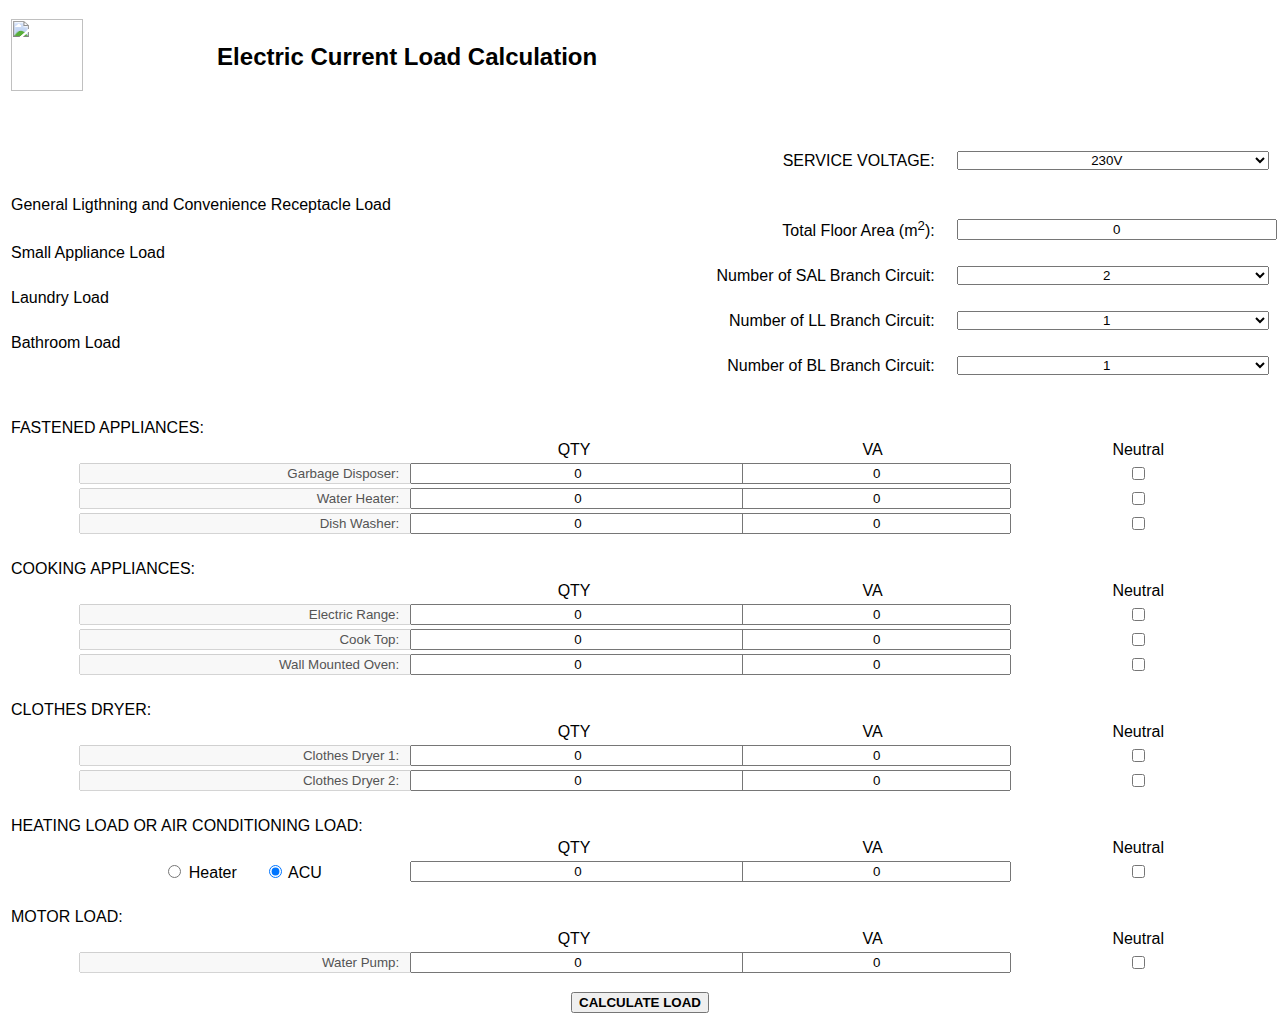
==== index.html @ 3a344a64 "Add files via upload" ====
<!DOCTYPE html>
<html>
<head>
<meta name="viewport" content="width=device-width, initial-scale=1">
<link rel="shortcut icon" type="image/png" href="favicon.png"/>
<style>
body {font-family: Arial, Helvetica, sans-serif;}

/* The Modal (background) */
.modal {
    display: none; /* Hidden by default */
    position: fixed; /* Stay in place */
    z-index: 1; /* Sit on top */
    padding-top: 100px; /* Location of the box */
    left: 0;
    top: 0;
    width: 100%; /* Full width */
    height: 100%; /* Full height */
    overflow: auto; /* Enable scroll if needed */
    background-color: rgb(0,0,0); /* Fallback color */
    background-color: rgba(0,0,0,0.4); /* Black w/ opacity */
}

/* Modal Content */
.modal-content {
    position: relative;
    background-color: #fefefe;
    margin: auto;
    padding: 0;
    border: 1px solid #888;
    width: 80%;
    box-shadow: 0 4px 8px 0 rgba(0,0,0,0.2),0 6px 20px 0 rgba(0,0,0,0.19);
    -webkit-animation-name: animatetop;
    -webkit-animation-duration: 0.4s;
    animation-name: animatetop;
    animation-duration: 0.4s
}

/* Add Animation */
@-webkit-keyframes animatetop {
    from {top:-300px; opacity:0} 
    to {top:0; opacity:1}
}

@keyframes animatetop {
    from {top:-300px; opacity:0}
    to {top:0; opacity:1}
}

/* The Close Button */
.close {
    color: white;
    float: right;
    font-size: 28px;
    font-weight: bold;
}

.close:hover,
.close:focus {
    color: #000;
    text-decoration: none;
    cursor: pointer;
}

.modal-header {
    padding: 2px 16px;
    background-color: #5cb85c;
    color: white;
}

.modal-body {padding: 2px 16px;}

.modal-footer {
    padding: 2px 16px;
    background-color: #5cb85c;
    color: white;
}
</style>
</head>
<body>
<!-- 
	<table id="tblMain" style="width:100%; margin:1em auto">	
-->
<table id="tblHeading" style="width:100%; margin:1em auto" border="0">	
	<tr>
		<td><img src="eclc00 128x128.png" height="72px" width="72px"></td>
		<td><h2>Electric Current Load Calculation</h2></td>
	</tr>
</table>
<br>

<table id="tblLoads"  style="width:100%; margin:1em auto" border="0">	
	<tr>
		<td width="75%" align="right">SERVICE VOLTAGE: &nbsp;&nbsp;&nbsp;</td>
		<td width="25%">			
			<select id="serviceVoltage" style="width:100%; text-align-last:center;" >
				<option value="230">230V</option>
				<option value="110">110V</option>
			</select>	
		</td>
	</tr>
	<tr>
		<td>&nbsp;</td>
	</tr>
	<tr>
		<td width="75%">General Ligthning and Convenience Receptacle Load</td>
		<td width="25%">&nbsp;</td>
	</tr>
	
	<tr>
		<td width="75%" align="right">Total Floor Area (m<sup>2</sup>): &nbsp;&nbsp;&nbsp;</td>
		<td width="25%"><input type="text" id="floorArea" style="width:100%;text-align:center;" value="0"></td>
	</tr>
	
	<tr>
		<td width="75%">Small Appliance Load</td>
		<td width="25%">&nbsp;</td>
	</tr>
	
	<tr>
		<td width="75%" align="right">Number of SAL Branch Circuit: &nbsp;&nbsp;&nbsp;</td>
		<td width="25%">			
			<select id="SAL" style="width:100%; text-align-last:center;" >
				<option value="1">1</option>
				<option selected value="2">2</option>
			</select>	
		</td>
	</tr>
	
	<tr>
		<td width="75%">Laundry Load</td>
		<td width="25%">&nbsp;</td>
	</tr>
	
	<tr>
		<td width="75%" align="right">Number of LL Branch Circuit: &nbsp;&nbsp;&nbsp;</td>
		<td width="25%">			
			<select id="laundry" style="width:100%; text-align-last:center;" >
				<option selected value="1">1</option>
				<option value="2">2</option>
			</select>	
		</td>
	</tr>
	
	<tr>
		<td width="75%">Bathroom Load</td>
		<td width="25%">&nbsp;</td>
	</tr>
	
	<tr>
		<td width="75%" align="right">Number of BL Branch Circuit: &nbsp;&nbsp;&nbsp;</td>
		<td width="25%">			
			<select id="bathroom" style="width:100%; text-align-last:center;" >
				<option selected value="1">1</option>
				<option value="2">2</option>
			</select>	
		</td>
	</tr>
	
	
</table>

<table id="tblAppliances"  style="width:100%; margin:1em auto" border="0">	
	<tr>
		<td colspan=5>&nbsp; </td>		
	</tr>
	<tr>
		<td colspan=5>FASTENED APPLIANCES: </td>		
	</tr>	
	<tr>
		<td width="5%">&nbsp;</td>
		<td width="25%">&nbsp;</td>
		<td width="25%" align="center">QTY</td>
		<td width="20%" align="center">VA</td>
		<td width="20%" align="center">Neutral</td>
	</tr>
	<tr>
		<td width="5%">&nbsp;</td>
		<td width="25%"><input type="text" id="garbageDisposer" style="width:100%;text-align:right;" value="Garbage Disposer:   " disabled></td>
		<td width="25%"><input type="text" id="garbageDisposerQty" style="width:100%;text-align:center;" value="0"></td>
		<td width="20%"><input type="text" id="garbageDisposerVA" style="width:100%;text-align:center;" value="0"></td>
		<td width="20%" align="center"><input type="checkbox" id="garbageDisposerNeutral" value="1"></td>
	</tr>
	
	<tr>
		<td width="5%">&nbsp;</td>
		<td width="25%"><input type="text" id="waterHeater" style="width:100%;text-align:right;" value="Water Heater:   " disabled></td>
		<td width="25%"><input type="text" id="waterHeaterQty" style="width:100%;text-align:center;" value="0"></td>
		<td width="20%"><input type="text" id="waterHeaterVA" style="width:100%;text-align:center;" value="0"></td>
		<td width="20%" align="center"><input type="checkbox" id="waterHeaterNeutral" value="1"></td>
	</tr>
	
	<tr>
		<td width="5%">&nbsp;</td>
		<td width="25%"><input type="text" id="dishWasher" style="width:100%;text-align:right;" value="Dish Washer:   " disabled></td>
		<td width="25%"><input type="text" id="dishWasherQty" style="width:100%;text-align:center;" value="0"></td>
		<td width="20%"><input type="text" id="dishWasherVA" style="width:100%;text-align:center;" value="0"></td>
		<td width="20%" align="center"><input type="checkbox" id="dishWasherNeutral" value="1"></td>
	</tr>
	
	<tr>
		<td colspan=5>&nbsp; </td>		
	</tr>
	
	<tr>
		<td colspan=5>COOKING APPLIANCES: </td>		
	</tr>	
	<tr>
		<td width="5%">&nbsp;</td>
		<td width="25%">&nbsp;</td>
		<td width="25%" align="center">QTY</td>
		<td width="20%" align="center">VA</td>
		<td width="20%" align="center">Neutral</td>
	</tr>
		
	<tr>
		<td width="5%">&nbsp;</td>
		<td width="25%"><input type="text" id="electricRange" style="width:100%;text-align:right;" value="Electric Range:   " disabled></td>
		<td width="25%"><input type="text" id="electricRangeQty" style="width:100%;text-align:center;" value="0"></td>
		<td width="20%"><input type="text" id="electricRangeVA" style="width:100%;text-align:center;" value="0"></td>
		<td width="20%" align="center"><input type="checkbox" id="electricRangeNeutral" value="1"></td>
	</tr>
	
	<tr>
		<td width="5%">&nbsp;</td>
		<td width="25%"><input type="text" id="cookTop" style="width:100%;text-align:right;" value="Cook Top:   " disabled></td>
		<td width="25%"><input type="text" id="cookTopQty" style="width:100%;text-align:center;" value="0"></td>
		<td width="20%"><input type="text" id="cookTopVA" style="width:100%;text-align:center;" value="0"></td>
		<td width="20%" align="center"><input type="checkbox" id="cookTopNeutral" value="1"></td>
	</tr>
	
	<tr>
		<td width="5%">&nbsp;</td>
		<td width="25%"><input type="text" id="wallMountedOven" style="width:100%;text-align:right;" value="Wall Mounted Oven:   " disabled></td>
		<td width="25%"><input type="text" id="wallMountedOvenQty" style="width:100%;text-align:center;" value="0"></td>
		<td width="20%"><input type="text" id="wallMountedOvenVA" style="width:100%;text-align:center;" value="0"></td>
		<td width="20%" align="center"><input type="checkbox" id="wallMountedOvenNeutral" value="1"></td>
	</tr>
	
	<tr>
		<td colspan=5>&nbsp; </td>		
	</tr>
	
	<tr>
		<td colspan=5>CLOTHES DRYER: </td>		
	</tr>	
	<tr>
		<td width="5%">&nbsp;</td>
		<td width="25%">&nbsp;</td>
		<td width="25%" align="center">QTY</td>
		<td width="20%" align="center">VA</td>
		<td width="20%" align="center">Neutral</td>
	</tr>
		
	<tr>
		<td width="5%">&nbsp;</td>
		<td width="25%"><input type="text" id="clothesDryer1" style="width:100%;text-align:right;" value="Clothes Dryer 1:   " disabled></td>
		<td width="25%"><input type="text" id="clothesDryer1Qty" style="width:100%;text-align:center;" value="0"></td>
		<td width="20%"><input type="text" id="clothesDryer1VA" style="width:100%;text-align:center;" value="0"></td>
		<td width="20%" align="center"><input type="checkbox" id="clothesDryer1Neutral" value="1"></td>
	</tr>
	
	<tr>
		<td width="5%">&nbsp;</td>
		<td width="25%"><input type="text" id="clothesDryer2" style="width:100%;text-align:right;" value="Clothes Dryer 2:   " disabled></td>
		<td width="25%"><input type="text" id="clothesDryer2Qty" style="width:100%;text-align:center;" value="0"></td>
		<td width="20%"><input type="text" id="clothesDryer2VA" style="width:100%;text-align:center;" value="0"></td>
		<td width="20%" align="center"><input type="checkbox" id="clothesDryer2Neutral" value="1"></td>
	</tr>
	
	<tr>
		<td colspan=5>&nbsp; </td>		
	</tr>
	
	<tr>
		<td colspan=5>HEATING LOAD OR AIR CONDITIONING LOAD: </td>		
	</tr>	
	<tr>
		<td width="5%">&nbsp;</td>
		<td width="25%">&nbsp;</td>
		<td width="25%" align="center">QTY</td>
		<td width="20%" align="center">VA</td>
		<td width="20%" align="center">Neutral</td>
	</tr>
		
	<tr>
		<td width="5%">&nbsp;</td>
		<td width="25%" align="center">
			<input type="radio" id="heater" value="heater"> Heater &nbsp;&nbsp;&nbsp;&nbsp;
			<input type="radio" id="acu" value="acu" checked> ACU
		</td>
		<td width="25%"><input type="text" id="clothesDryer1Qty" style="width:100%;text-align:center;" value="0"></td>
		<td width="20%"><input type="text" id="clothesDryer1VA" style="width:100%;text-align:center;" value="0"></td>
		<td width="20%" align="center"><input type="checkbox" id="clothesDryer1Neutral" value="1"></td>
	</tr>
	
	<tr>
		<td colspan=5>&nbsp; </td>		
	</tr>
	
	<tr>
		<td colspan=5>MOTOR LOAD: </td>		
	</tr>	
	<tr>
		<td width="5%">&nbsp;</td>
		<td width="25%">&nbsp;</td>
		<td width="25%" align="center">QTY</td>
		<td width="20%" align="center">VA</td>
		<td width="20%" align="center">Neutral</td>
	</tr>
	
	<tr>
		<td width="5%">&nbsp;</td>
		<td width="25%"><input type="text" id="waterPump" style="width:100%;text-align:right;" value="Water Pump:   " disabled></td>
		<td width="25%"><input type="text" id="waterPumpQty" style="width:100%;text-align:center;" value="0"></td>
		<td width="20%"><input type="text" id="waterPumpVA" style="width:100%;text-align:center;" value="0"></td>
		<td width="20%" align="center"><input type="checkbox" id="waterPumpNeutral" value="1"></td>
	</tr>
	
	
</table>




<!-- Trigger/Open The Modal -->
<p align="center">
<button id="myBtn"><b>CALCULATE LOAD</b></button>
</p>
<!-- The Modal -->
<div id="myModal" class="modal">

  <!-- Modal content -->
  <div class="modal-content">
    <div class="modal-header">
      <span class="close">&times;</span>
      <h2><img src="eclc00 128x128.png" height="48px" width="48px">Load Calculation Results</h2>
    </div>
    <div class="modal-body">
      <p>Phase Load   =        VA</p>
      <p>Neutral Load =        VA</p> 	
	  <hr>
	  <input type="radio" id="copper" value="copper" checked> Copper &nbsp;&nbsp;&nbsp;&nbsp;
			<input type="radio" id="aluminum" value="aluminum" > Aluminum
	  <p>Size of Service Entrace Conductor</p>
	  <p>**</p>
	  <p>&nbsp;</p>
      <p>Size of Main Current Protective Device</p>
	  <p>**</p>
    </div>
    <div class="modal-footer">
      Note:<br>&nbsp;&nbsp;&nbsp;&nbsp;Ground is Copper<br>
	  <br><i>Coleen, results will be computed once formula are explained.</i><br>
    </div>
  </div>

</div>

<script>
// Get the modal
var modal = document.getElementById('myModal');

// Get the button that opens the modal
var btn = document.getElementById("myBtn");

// Get the <span> element that closes the modal
var span = document.getElementsByClassName("close")[0];

// When the user clicks the button, open the modal 
btn.onclick = function() {
    modal.style.display = "block";
}

// When the user clicks on <span> (x), close the modal
span.onclick = function() {
    modal.style.display = "none";
}

// When the user clicks anywhere outside of the modal, close it
window.onclick = function(event) {
    if (event.target == modal) {
        modal.style.display = "none";
    }
}
</script>

</body>
</html>
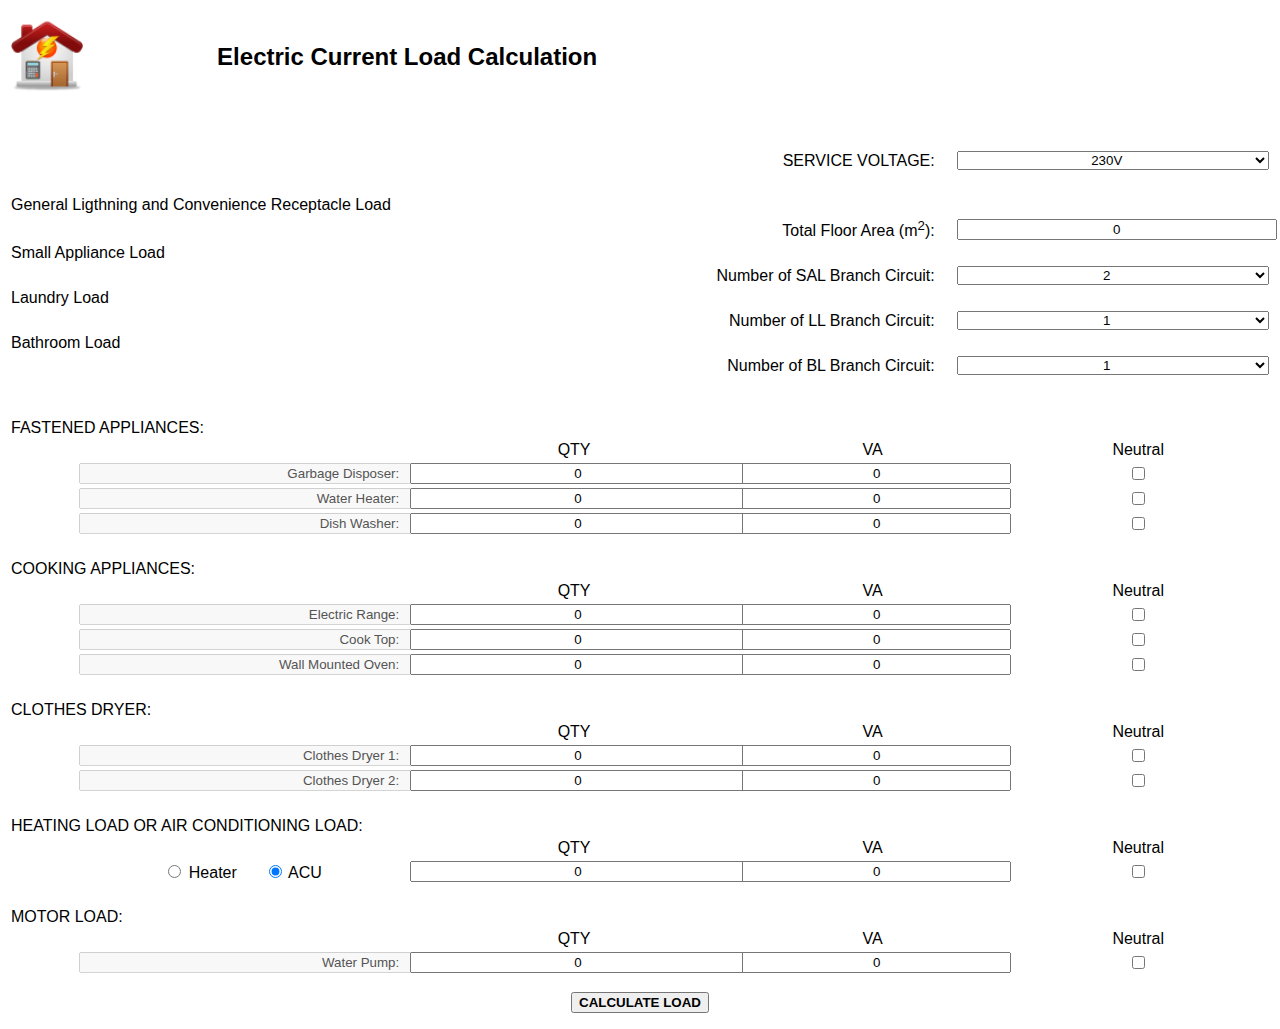
==== commit baccc766: "Update index.html" ====
--- a/index.html
+++ b/index.html
@@ -83,7 +83,7 @@
 -->
 <table id="tblHeading" style="width:100%; margin:1em auto" border="0">	
 	<tr>
-		<td><img src="eclc00 128x128.png" height="72px" width="72px"></td>
+		<td><img src="favicon.png" height="72px" width="72px"></td>
 		<td><h2>Electric Current Load Calculation</h2></td>
 	</tr>
 </table>
@@ -334,7 +334,7 @@
   <div class="modal-content">
     <div class="modal-header">
       <span class="close">&times;</span>
-      <h2><img src="eclc00 128x128.png" height="48px" width="48px">Load Calculation Results</h2>
+      <h2><img src="favicon.png" height="48px" width="48px">Load Calculation Results</h2>
     </div>
     <div class="modal-body">
       <p>Phase Load   =        VA</p>
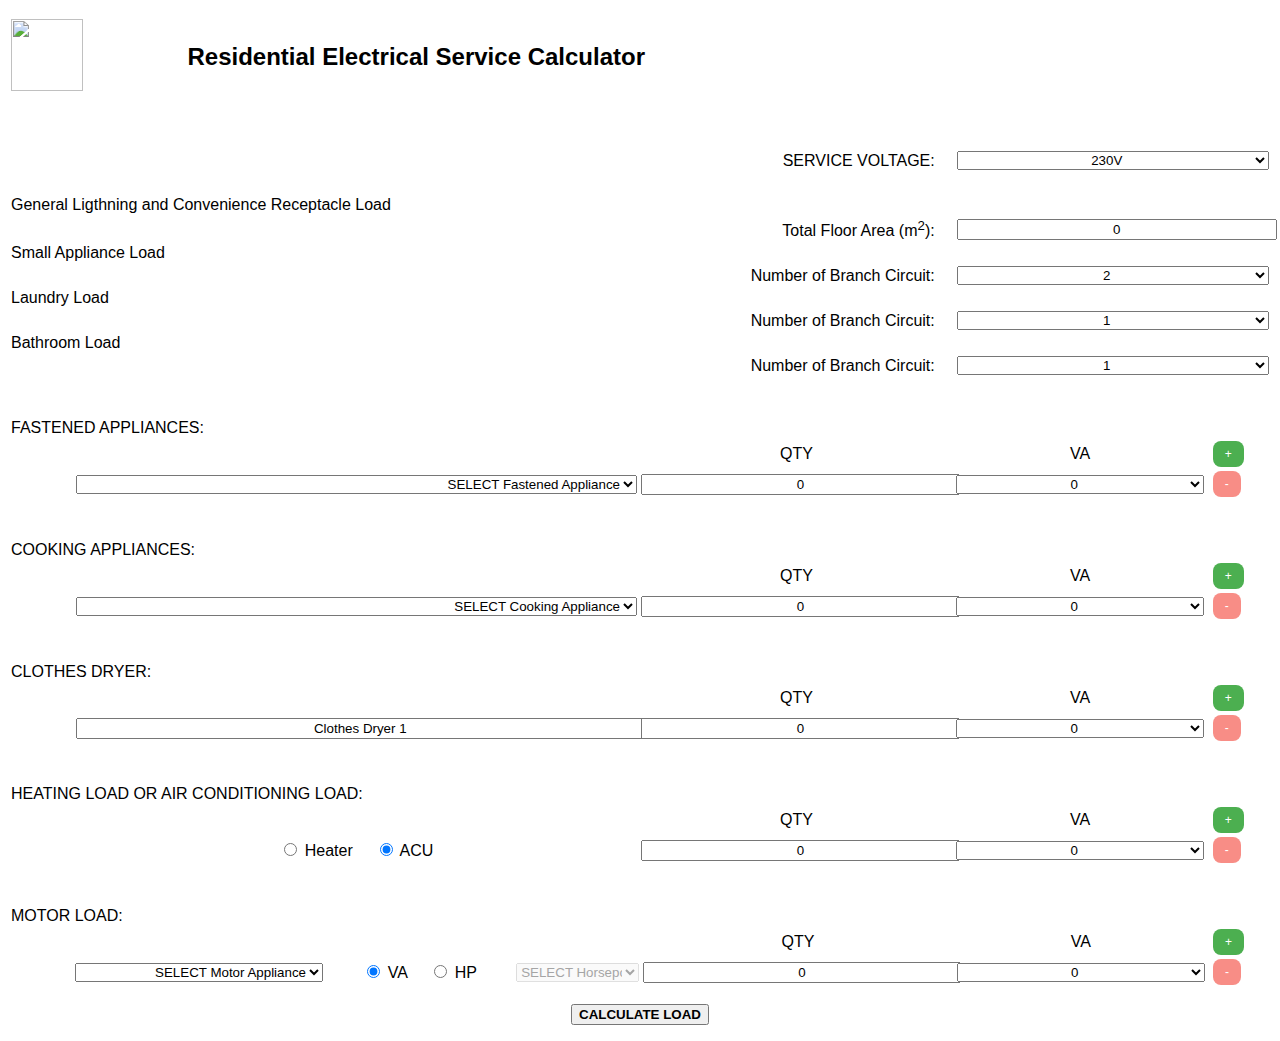
==== commit 6807616e: "Add files via upload" ====
--- a/index.html
+++ b/index.html
@@ -75,16 +75,62 @@
     background-color: #5cb85c;
     color: white;
 }
+
+/*buttons */
+.buttonAdd {
+    background-color: #4CAF50; /* Green */
+    border: none;
+    border-radius: 8px;
+    color: white;
+    padding: 6px 12px;
+    text-align: center;
+    text-decoration: none;
+    display: inline-block;
+    font-size: 12px;
+    cursor: pointer;
+}
+
+.buttonDelete {
+    background-color: #f44336; /* Red*/
+    border: none;
+    border-radius: 8px;
+    color: white;
+    padding: 6px 12px;
+    text-align: center;
+    text-decoration: none;
+    display: inline-block;
+    font-size: 12px;
+    cursor: pointer;
+}
+	
+.buttonDisabled {
+	opacity: 0.6;
+    cursor: not-allowed;
+}
 </style>
+
+<script>
+/* GLOBAL VARS */
+
+/*Row Counters*/
+var rowsFA=1;
+var rowsCA=1;
+var rowsCD=1;
+var rowsHL=1;
+var rowsML=1;
+</script>
+
 </head>
-<body>
+
+<body onload="myOnLoadFunction()">
 <!-- 
 	<table id="tblMain" style="width:100%; margin:1em auto">	
 -->
+
 <table id="tblHeading" style="width:100%; margin:1em auto" border="0">	
 	<tr>
-		<td><img src="favicon.png" height="72px" width="72px"></td>
-		<td><h2>Electric Current Load Calculation</h2></td>
+		<td><img src="eclc00 128x128.png" height="72px" width="72px"></td>
+		<td><h2>Residential Electrical Service Calculator</h2></td>
 	</tr>
 </table>
 <br>
@@ -94,8 +140,10 @@
 		<td width="75%" align="right">SERVICE VOLTAGE: &nbsp;&nbsp;&nbsp;</td>
 		<td width="25%">			
 			<select id="serviceVoltage" style="width:100%; text-align-last:center;" >
-				<option value="230">230V</option>
-				<option value="110">110V</option>
+				<option value="230" selected>230V</option>
+				<option value="208">208V</option>
+				<option value="200">200V</option>
+				<option value="115">115V</option>
 			</select>	
 		</td>
 	</tr>
@@ -118,7 +166,7 @@
 	</tr>
 	
 	<tr>
-		<td width="75%" align="right">Number of SAL Branch Circuit: &nbsp;&nbsp;&nbsp;</td>
+		<td width="75%" align="right">Number of Branch Circuit: &nbsp;&nbsp;&nbsp;</td>
 		<td width="25%">			
 			<select id="SAL" style="width:100%; text-align-last:center;" >
 				<option value="1">1</option>
@@ -133,7 +181,7 @@
 	</tr>
 	
 	<tr>
-		<td width="75%" align="right">Number of LL Branch Circuit: &nbsp;&nbsp;&nbsp;</td>
+		<td width="75%" align="right">Number of Branch Circuit: &nbsp;&nbsp;&nbsp;</td>
 		<td width="25%">			
 			<select id="laundry" style="width:100%; text-align-last:center;" >
 				<option selected value="1">1</option>
@@ -148,7 +196,7 @@
 	</tr>
 	
 	<tr>
-		<td width="75%" align="right">Number of BL Branch Circuit: &nbsp;&nbsp;&nbsp;</td>
+		<td width="75%" align="right">Number of Branch Circuit: &nbsp;&nbsp;&nbsp;</td>
 		<td width="25%">			
 			<select id="bathroom" style="width:100%; text-align-last:center;" >
 				<option selected value="1">1</option>
@@ -160,164 +208,127 @@
 	
 </table>
 
-<table id="tblAppliances"  style="width:100%; margin:1em auto" border="0">	
-	<tr>
+<table id="tblFA" name="tblFA" style="width:100%; margin:1em auto" border="0">	
+	<tr id="rowFA00">
 		<td colspan=5>&nbsp; </td>		
 	</tr>
-	<tr>
+	<tr id="rowFA01">
 		<td colspan=5>FASTENED APPLIANCES: </td>		
 	</tr>	
-	<tr>
-		<td width="5%">&nbsp;</td>
-		<td width="25%">&nbsp;</td>
+	<tr id="rowFA02">
+		<td width="5%">&nbsp;</td>
+		<td width="45%">&nbsp;</td>
 		<td width="25%" align="center">QTY</td>
 		<td width="20%" align="center">VA</td>
-		<td width="20%" align="center">Neutral</td>
-	</tr>
-	<tr>
-		<td width="5%">&nbsp;</td>
-		<td width="25%"><input type="text" id="garbageDisposer" style="width:100%;text-align:right;" value="Garbage Disposer:   " disabled></td>
-		<td width="25%"><input type="text" id="garbageDisposerQty" style="width:100%;text-align:center;" value="0"></td>
-		<td width="20%"><input type="text" id="garbageDisposerVA" style="width:100%;text-align:center;" value="0"></td>
-		<td width="20%" align="center"><input type="checkbox" id="garbageDisposerNeutral" value="1"></td>
-	</tr>
-	
-	<tr>
-		<td width="5%">&nbsp;</td>
-		<td width="25%"><input type="text" id="waterHeater" style="width:100%;text-align:right;" value="Water Heater:   " disabled></td>
-		<td width="25%"><input type="text" id="waterHeaterQty" style="width:100%;text-align:center;" value="0"></td>
-		<td width="20%"><input type="text" id="waterHeaterVA" style="width:100%;text-align:center;" value="0"></td>
-		<td width="20%" align="center"><input type="checkbox" id="waterHeaterNeutral" value="1"></td>
-	</tr>
-	
-	<tr>
-		<td width="5%">&nbsp;</td>
-		<td width="25%"><input type="text" id="dishWasher" style="width:100%;text-align:right;" value="Dish Washer:   " disabled></td>
-		<td width="25%"><input type="text" id="dishWasherQty" style="width:100%;text-align:center;" value="0"></td>
-		<td width="20%"><input type="text" id="dishWasherVA" style="width:100%;text-align:center;" value="0"></td>
-		<td width="20%" align="center"><input type="checkbox" id="dishWasherNeutral" value="1"></td>
-	</tr>
-	
-	<tr>
+		<td width="5%">&nbsp;<button class="buttonAdd" id="btnAddFA" onclick="addFA()">+</button></td>		
+	</tr>
+	<tr id="rowFA1">
+		<td width="5%">&nbsp;</td>
+		<td width="45%">
+			<select id="cboFA1" onchange="cboFAChanged(1)" style="width:100%; text-align-last:right;" ></select>
+		</td>
+		<td width="25%"><input type="text" id="FAQty1" style="width:100%;text-align:center;" value="0"></td>
+		<td width="20%"><select id="cboFAVA1" style="width:100%; text-align-last:center;" ><option selected value="0">0</option></select></td>		
+		<td width="5%">&nbsp;<button class="buttonDelete buttonDisabled" id="btnDeleteFA1" disabled>-</button></td>
+	</tr>		
+</table>
+
+<table id="tblCA"  style="width:100%; margin:1em auto" border="0">
+	<tr id="rowCA00">
 		<td colspan=5>&nbsp; </td>		
 	</tr>
-	
-	<tr>
+	<tr id="rowCA01">
 		<td colspan=5>COOKING APPLIANCES: </td>		
 	</tr>	
-	<tr>
-		<td width="5%">&nbsp;</td>
-		<td width="25%">&nbsp;</td>
+	<tr id="rowCA02">
+		<td width="5%">&nbsp;</td>
+		<td width="45%">&nbsp;</td>
 		<td width="25%" align="center">QTY</td>
 		<td width="20%" align="center">VA</td>
-		<td width="20%" align="center">Neutral</td>
-	</tr>
-		
-	<tr>
-		<td width="5%">&nbsp;</td>
-		<td width="25%"><input type="text" id="electricRange" style="width:100%;text-align:right;" value="Electric Range:   " disabled></td>
-		<td width="25%"><input type="text" id="electricRangeQty" style="width:100%;text-align:center;" value="0"></td>
-		<td width="20%"><input type="text" id="electricRangeVA" style="width:100%;text-align:center;" value="0"></td>
-		<td width="20%" align="center"><input type="checkbox" id="electricRangeNeutral" value="1"></td>
-	</tr>
-	
-	<tr>
-		<td width="5%">&nbsp;</td>
-		<td width="25%"><input type="text" id="cookTop" style="width:100%;text-align:right;" value="Cook Top:   " disabled></td>
-		<td width="25%"><input type="text" id="cookTopQty" style="width:100%;text-align:center;" value="0"></td>
-		<td width="20%"><input type="text" id="cookTopVA" style="width:100%;text-align:center;" value="0"></td>
-		<td width="20%" align="center"><input type="checkbox" id="cookTopNeutral" value="1"></td>
-	</tr>
-	
-	<tr>
-		<td width="5%">&nbsp;</td>
-		<td width="25%"><input type="text" id="wallMountedOven" style="width:100%;text-align:right;" value="Wall Mounted Oven:   " disabled></td>
-		<td width="25%"><input type="text" id="wallMountedOvenQty" style="width:100%;text-align:center;" value="0"></td>
-		<td width="20%"><input type="text" id="wallMountedOvenVA" style="width:100%;text-align:center;" value="0"></td>
-		<td width="20%" align="center"><input type="checkbox" id="wallMountedOvenNeutral" value="1"></td>
-	</tr>
-	
-	<tr>
+		<td width="5%">&nbsp;<button class="buttonAdd" id="btnAddCA" onclick="addCA()">+</button></td>		
+	</tr>
+	<tr id="rowCA1">
+		<td width="5%">&nbsp;</td>
+		<td width="45%">
+			<select id="cboCA1" onchange="cboCAChanged(1)" style="width:100%; text-align-last:right;" ></select>
+		</td>
+		<td width="25%"><input type="text" id="CAQty1" style="width:100%;text-align:center;" value="0"></td>
+		<td width="20%"><select id="cboCAVA1" style="width:100%; text-align-last:center;" ><option selected value="0">0</option></select></td>		
+		<td width="5%">&nbsp;<button class="buttonDelete buttonDisabled" id="btnDeleteCA1" disabled>-</button></td>
+	</tr>
+</table>
+
+<table id="tblCD"  style="width:100%; margin:1em auto" border="0">
+	<tr id="rowCD00">
 		<td colspan=5>&nbsp; </td>		
 	</tr>
-	
-	<tr>
+	<tr id="rowCD01">
 		<td colspan=5>CLOTHES DRYER: </td>		
 	</tr>	
-	<tr>
-		<td width="5%">&nbsp;</td>
-		<td width="25%">&nbsp;</td>
+	<tr id="rowCD02">
+		<td width="5%">&nbsp;</td>
+		<td width="45%">&nbsp;</td>
 		<td width="25%" align="center">QTY</td>
 		<td width="20%" align="center">VA</td>
-		<td width="20%" align="center">Neutral</td>
-	</tr>
-		
-	<tr>
-		<td width="5%">&nbsp;</td>
-		<td width="25%"><input type="text" id="clothesDryer1" style="width:100%;text-align:right;" value="Clothes Dryer 1:   " disabled></td>
-		<td width="25%"><input type="text" id="clothesDryer1Qty" style="width:100%;text-align:center;" value="0"></td>
-		<td width="20%"><input type="text" id="clothesDryer1VA" style="width:100%;text-align:center;" value="0"></td>
-		<td width="20%" align="center"><input type="checkbox" id="clothesDryer1Neutral" value="1"></td>
-	</tr>
-	
-	<tr>
-		<td width="5%">&nbsp;</td>
-		<td width="25%"><input type="text" id="clothesDryer2" style="width:100%;text-align:right;" value="Clothes Dryer 2:   " disabled></td>
-		<td width="25%"><input type="text" id="clothesDryer2Qty" style="width:100%;text-align:center;" value="0"></td>
-		<td width="20%"><input type="text" id="clothesDryer2VA" style="width:100%;text-align:center;" value="0"></td>
-		<td width="20%" align="center"><input type="checkbox" id="clothesDryer2Neutral" value="1"></td>
-	</tr>
-	
-	<tr>
+		<td width="5%">&nbsp;<button class="buttonAdd" id="btnAddCD" onclick="addCD()">+</button></td>		
+	</tr>
+	<tr id="rowCD1">
+		<td width="5%">&nbsp;</td>	        
+        <td width="45%"><input type="text" id="CD1" style="width:100%;text-align:center;" value="Clothes Dryer 1"></td>		
+       	<td width="25%"><input type="text" id="CDQty1" style="width:100%;text-align:center;" value="0"></td>
+       	<td width="20%"><select id="cboCDVA1" style="width:100%; text-align-last:center;" ><option selected value="0">0</option></select></td>
+       	<td width="5%">&nbsp;<button class="buttonDelete buttonDisabled" id="btnDeleteCD1" disabled>-</button></td>
+	</tr>
+</table>
+
+<table id="tblHL"  style="width:100%; margin:1em auto" border="0">	
+	<tr id="rowHL00">
 		<td colspan=5>&nbsp; </td>		
 	</tr>
-	
-	<tr>
+	<tr id="rowHL01">
 		<td colspan=5>HEATING LOAD OR AIR CONDITIONING LOAD: </td>		
 	</tr>	
-	<tr>
-		<td width="5%">&nbsp;</td>
-		<td width="25%">&nbsp;</td>
+	<tr id="rowHL02">
+		<td width="5%">&nbsp;</td>
+		<td width="45%">&nbsp;</td>
 		<td width="25%" align="center">QTY</td>
 		<td width="20%" align="center">VA</td>
-		<td width="20%" align="center">Neutral</td>
-	</tr>
-		
-	<tr>
-		<td width="5%">&nbsp;</td>
-		<td width="25%" align="center">
-			<input type="radio" id="heater" value="heater"> Heater &nbsp;&nbsp;&nbsp;&nbsp;
-			<input type="radio" id="acu" value="acu" checked> ACU
-		</td>
-		<td width="25%"><input type="text" id="clothesDryer1Qty" style="width:100%;text-align:center;" value="0"></td>
-		<td width="20%"><input type="text" id="clothesDryer1VA" style="width:100%;text-align:center;" value="0"></td>
-		<td width="20%" align="center"><input type="checkbox" id="clothesDryer1Neutral" value="1"></td>
-	</tr>
-	
-	<tr>
-		<td colspan=5>&nbsp; </td>		
-	</tr>
-	
-	<tr>
-		<td colspan=5>MOTOR LOAD: </td>		
+		<td width="5%">&nbsp;<button class="buttonAdd" id="btnAddHL" onclick="addHL()">+</button></td>		
+	</tr>				
+	<tr id="rowHL1">
+		<td width="5%">&nbsp;</td>
+		<td width="45%" align="center"><div name="selectHLrating1" id="selectHLrating1"><input type="radio" id="heater1" name="selectHLrating1" value="heater"> Heater &nbsp;&nbsp;&nbsp;&nbsp;<input type="radio" id="acu1" name="selectHLrating1" value="acu" checked> ACU</div></td>
+		<td width="25%"><input type="text" id="HLQty1" style="width:100%;text-align:center;" value="0"></td>
+		<td width="20%"><select id="cboHLVA1" style="width:100%; text-align-last:center;" ><option selected value="0">0</option></select></td>
+		<td width="5%">&nbsp;<button class="buttonDelete buttonDisabled" id="btnDeleteHL1" disabled>-</button></td>		
+	</tr>
+</table>
+
+<table id="tblML"  style="width:100%; margin:1em auto" border="0">	
+	<tr id="rowML00">
+		<td colspan=7>&nbsp; </td>		
+	</tr>
+	<tr id="rowML01">
+		<td colspan=7>MOTOR LOAD: </td>		
 	</tr>	
-	<tr>
-		<td width="5%">&nbsp;</td>
-		<td width="25%">&nbsp;</td>
+	<tr id="rowML02">
+		<td width="5%">&nbsp;</td>
+		<td width="20%">&nbsp;</td>
+		<td width="15%">&nbsp;</td>
+		<td width="10%">&nbsp;</td>
 		<td width="25%" align="center">QTY</td>
 		<td width="20%" align="center">VA</td>
-		<td width="20%" align="center">Neutral</td>
-	</tr>
-	
-	<tr>
-		<td width="5%">&nbsp;</td>
-		<td width="25%"><input type="text" id="waterPump" style="width:100%;text-align:right;" value="Water Pump:   " disabled></td>
-		<td width="25%"><input type="text" id="waterPumpQty" style="width:100%;text-align:center;" value="0"></td>
-		<td width="20%"><input type="text" id="waterPumpVA" style="width:100%;text-align:center;" value="0"></td>
-		<td width="20%" align="center"><input type="checkbox" id="waterPumpNeutral" value="1"></td>
-	</tr>
-	
-	
+		<td width="5%">&nbsp;<button class="buttonAdd" id="btnAddML" onclick="addML()">+</button></td>		
+	</tr>	
+	<tr>
+		<td width="5%">&nbsp;</td>
+		<td width="20%"><select id="cboML1" onchange="cboMLChanged(1)" style="width:100%; text-align-last:right;" ></select></td>
+		<td width="15%" align="center"><div name="selectMLrating1" id="selectMLrating1"><input type="radio" id="VA1" name="selectMLrating1" onclick = "MLratingTypeChanged(this)" value="VA" checked> VA &nbsp;&nbsp;&nbsp;&nbsp;<input type="radio" id="HP1" name="selectMLrating1" onclick = "MLratingTypeChanged(this)" value="HP"> HP </div></td>
+		<td width="10%" align="center"><select id="cboHP1" onchange="cboHPChanged(1)" style="width:100%; text-align-last:right;" disabled></select></td>
+		<td width="25%"><input type="text" id="MLQty1" style="width:100%;text-align:center;" value="0"></td>
+		<td width="20%"><select id="cboMLVA1" style="width:100%; text-align-last:center;" ><option selected value="0">0</option></select></td>	
+		<td width="5%">&nbsp;<button class="buttonDelete buttonDisabled" id="btnDeleteML1" disabled>-</button></td>	
+	</tr>	
 </table>
 
 
@@ -334,7 +345,7 @@
   <div class="modal-content">
     <div class="modal-header">
       <span class="close">&times;</span>
-      <h2><img src="favicon.png" height="48px" width="48px">Load Calculation Results</h2>
+      <h2><img src="eclc00 128x128.png" height="48px" width="48px">Load Calculation Results</h2>
     </div>
     <div class="modal-body">
       <p>Phase Load   =        VA</p>
@@ -356,32 +367,395 @@
 
 </div>
 
-<script>
-// Get the modal
-var modal = document.getElementById('myModal');
-
-// Get the button that opens the modal
-var btn = document.getElementById("myBtn");
-
-// Get the <span> element that closes the modal
-var span = document.getElementsByClassName("close")[0];
-
-// When the user clicks the button, open the modal 
-btn.onclick = function() {
-    modal.style.display = "block";
-}
-
-// When the user clicks on <span> (x), close the modal
-span.onclick = function() {
-    modal.style.display = "none";
-}
-
-// When the user clicks anywhere outside of the modal, close it
-window.onclick = function(event) {
-    if (event.target == modal) {
-        modal.style.display = "none";
-    }
-}
+<script type="text/javascript">
+	
+	//---------------------------------------------------------------
+	/*Arrays*/
+	//VA Ratings
+	var arrVARating230V = [0, 2.2, 2.9, 3.6, 4.9, 6.9, 8, 10, 12, 17, 28, 40, 50];
+	var arrVARating208V = [0, 2.4, 3.2, 4, 5.4, 7.6, 8.8, 11, 13.2, 18.7, 30.8, 44, 55];
+	var arrVARating200V = [0, 2.5, 3.3, 4.1, 5.6, 7.9, 9.2, 11.5, 13.8, 19.6, 32.2, 46, 57.5];
+	var arrVARating115V = [0, 4.4, 5.8, 7.2, 9.8, 13.8, 16, 20, 24, 34, 56, 80, 100];
+	var arrHPRatingText = ["0", "1/6", "1/4", "1/3", "1/2", "3/4", "1", "1 1/2", "2", "3", "5", "7 1/2", "10"]
+	var arrHPRating = [0, 0.166666666666667, 0.25, 0.333333333333333, 0.5, 0.75, 1, 1.5, 2, 3, 5, 7.5, 10]
+	
+	//---------------------------------------------------------------
+	//Appliance Types
+	var arrFAtypes = ["Garbage Disposer", "Water Heater", "Dishwasher"];
+	var arrCAtypes = ["Electric Range", "Cook Top", "Wall-Mounted Oven"];
+	var arrMLtypes = ["Water Pump", "Washing Machine"];
+	
+	//---------------------------------------------------------------
+	//Get the modal
+	var modal = document.getElementById('myModal');
+	
+	// Get the button that opens the modal
+	var btn = document.getElementById("myBtn");
+	
+	// Get the <span> element that closes the modal
+	var span = document.getElementsByClassName("close")[0];
+	
+	// When the user clicks the button, open the modal 
+	btn.onclick = function() {
+	    modal.style.display = "block";
+	}
+	
+	// When the user clicks on <span> (x), close the modal
+	span.onclick = function() {
+	    modal.style.display = "none";
+	}
+	
+	// When the user clicks anywhere outside of the modal, close it
+	window.onclick = function(event) {
+	    if (event.target == modal) {
+	        modal.style.display = "none";
+	    }
+	}
+	
+	
+	
+	//---------------------------------------------------------------
+	//gen-purpose functions
+	
+	function myOnLoadFunction() {
+		//POPULATE COMBOBOXES (first rows)		
+		populateFAcbo("cboFA1");
+		populateCAcbo("cboCA1");
+		populateMLcbo("cboML1");
+		populateHPcbo("cboHP1");
+		
+    	//POPULATE VAs
+    	setVARating("cboFAVA1");
+    	setVARating("cboCAVA1");
+    	setVARating("cboCDVA1");
+    	setVARating("cboHLVA1");
+    	setMLVARating("cboMLVA1", "VA");
+	}
+	
+	function setVARating(cboName) {
+		var volt = document.getElementById("serviceVoltage").value;
+		var arr=[];
+		if (volt==230) {
+			arr=arrVARating230V;			
+		}
+		else if(volt==208){
+			arr=arrVARating208V;
+		}
+		else if(volt==200) {
+			arr=arrVARating200V;
+		}
+		else {
+			//volt=115
+			arr=arrVARating115V;
+		}
+			
+		var cbo = document.getElementById(cboName); 
+		cbo.innerHTML="";
+		for(var i = 0; i < arr.length; i++) {
+    	    var opt = arr[i];
+    	    var el = document.createElement("option");
+    	    el.textContent = opt;
+    	    el.value = opt;
+    	    cbo.appendChild(el);
+    	}
+	}
+	
+	
+	
+	
+	//---------------------------------------------------------------
+	//FA functions
+	
+	function populateFAcbo(cboName){
+		var cbo = document.getElementById(cboName); 
+		var el = document.createElement("option");
+	    el.textContent = "SELECT Fastened Appliance";
+	    el.value = "";
+	    el.selected=true;
+	    el.disabled=true;
+	    cbo.appendChild(el);
+
+    	for(var i = 0; i < arrFAtypes.length; i++) {
+    	    var opt = arrFAtypes[i];
+    	    el = document.createElement("option");
+    	    el.textContent = opt;
+    	    el.value = opt;
+    	    cbo.appendChild(el);
+    	}
+    	
+	}
+	
+	function cboFAChanged(index) {
+		setVARating("cboFAVA" + index)
+	}
+	
+	function addFA() {		
+        var cols = "";        
+        rowsFA = rowsFA+1;
+        //alert(rowsFA);
+        cols += '<tr id="rowFA' + rowsFA + '">';
+        cols += '<td width="5%">&nbsp;</td>';	        
+        cols += '<td width="45%"><select id="cboFA' + rowsFA + '" onchange="cboFAChanged(' + rowsFA + ')" style="width:100%; text-align-last:right;" ></select></td>';		
+       	cols += '<td width="25%"><input type="text" id="FAQty' + rowsFA + '" style="width:100%;text-align:center;" value="0"></td>';
+       	cols += '<td width="20%"><select id="cboFAVA' + rowsFA + '" style="width:100%; text-align-last:center;" ><option selected value="0">0</option></select></td>';
+       	cols += '<td width="5%">&nbsp;<button class="buttonDelete" id="' + rowsFA + '" onclick="deleteFA(this)">-</button></td>';
+       	cols += '</tr>';       	
+       	var tr=document.getElementById("tblFA").insertRow(-1).innerHTML = cols;
+       	populateFAcbo("cboFA"+rowsFA);       	    	
+	}
+	
+	function deleteFA(obj){		
+		var index = obj.closest("tr").rowIndex;
+		document.getElementById("tblFA").deleteRow(index);    	   
+	}
+	
+	
+	//---------------------------------------------------------------
+	//CA functions
+	
+	function populateCAcbo(cboName){
+		var cbo = document.getElementById(cboName); 
+		var el = document.createElement("option");
+	    el.textContent = "SELECT Cooking Appliance";
+	    el.value = "";
+	    el.selected=true;
+	    el.disabled=true;
+	    cbo.appendChild(el);
+
+    	for(var i = 0; i < arrCAtypes.length; i++) {
+    	    var opt = arrCAtypes[i];
+    	    el = document.createElement("option");
+    	    el.textContent = opt;
+    	    el.value = opt;
+    	    cbo.appendChild(el);
+    	}
+    	
+	}
+	
+	function cboCAChanged(index) {
+		setVARating("cboCAVA" + index)
+	}
+	
+	function addCA() {		
+        var cols = "";        
+        rowsCA = rowsCA+1;        
+        cols += '<tr id="rowCA' + rowsCA + '">';
+        cols += '<td width="5%">&nbsp;</td>';	        
+        cols += '<td width="45%"><select id="cboCA' + rowsCA + '" onchange="cboCAChanged(' + rowsCA + ')" style="width:100%; text-align-last:right;" ></select></td>';		
+       	cols += '<td width="25%"><input type="text" id="CAQty' + rowsCA + '" style="width:100%;text-align:center;" value="0"></td>';
+       	cols += '<td width="20%"><select id="cboCAVA' + rowsCA + '" style="width:100%; text-align-last:center;" ><option selected value="0">0</option></select></td>';
+       	cols += '<td width="5%">&nbsp;<button class="buttonDelete" id="' + rowsCA + '" onclick="deleteCA(this)">-</button></td>';
+       	cols += '</tr>';       	
+       	var tr=document.getElementById("tblCA").insertRow(-1).innerHTML = cols;
+       	populateCAcbo("cboCA"+rowsCA);       	    	
+	}
+	
+	function deleteCA(obj){		
+		var index = obj.closest("tr").rowIndex;
+		document.getElementById("tblCA").deleteRow(index);    	   
+	}
+	
+	
+	//---------------------------------------------------------------
+	//CD functions
+	
+	function addCD() {		
+        var cols = "";        
+        rowsCD = rowsCD+1;        
+        cols += '<tr id="rowCD' + rowsCD + '">';
+        cols += '<td width="5%">&nbsp;</td>';	        
+        cols += '<td width="45%"><input type="text" id="CD' + rowsCD + '" style="width:100%;text-align:center;" value="Clothes Dryer ' + rowsCD + '"></td>';		
+       	cols += '<td width="25%"><input type="text" id="CDQty' + rowsCD + '" style="width:100%;text-align:center;" value="0"></td>';
+       	cols += '<td width="20%"><select id="cboCDVA' + rowsCD + '" style="width:100%; text-align-last:center;" ><option selected value="0">0</option></select></td>';
+       	cols += '<td width="5%">&nbsp;<button class="buttonDelete" id="btnDeleteCD' + rowsCD + '" onclick="deleteCD(this)">-</button></td>';
+       	cols += '</tr>';       	
+       	var tr=document.getElementById("tblCD").insertRow(-1).innerHTML = cols;   
+       	setVARating("cboCDVA" + rowsCD)
+	}
+	
+	function deleteCD(obj){		
+		var index = obj.closest("tr").rowIndex;
+		document.getElementById("tblCD").deleteRow(index);    	   
+	}
+	
+	
+	//---------------------------------------------------------------
+	//HL functions
+	
+	function addHL() {		
+        var cols = "";        
+        rowsHL = rowsHL+1;        
+        cols += '<tr id="rowHL' + rowsHL + '">';
+        cols += '<td width="5%">&nbsp;</td>';	        
+        cols += '<td width="45%" align="center"><div name="selectHLrating' + rowsHL + '" id="selectHLrating' + rowsHL + '"><input type="radio" id="heater' + rowsHL + '" name="selectHLrating' + rowsHL + '" value="heater"> Heater &nbsp;&nbsp;&nbsp;&nbsp;<input type="radio" id="acu' + rowsHL + '" name="selectHLrating' + rowsHL + '" value="acu" checked> ACU</div></td>';		
+       	cols += '<td width="25%"><input type="text" id="HLQty' + rowsHL + '" style="width:100%;text-align:center;" value="0"></td>';
+       	cols += '<td width="20%"><select id="cboHLVA' + rowsHL + '" style="width:100%; text-align-last:center;" ><option selected value="0">0</option></select></td>';
+       	cols += '<td width="5%">&nbsp;<button class="buttonDelete" id="btnDeleteHL' + rowsHL + '" onclick="deleteHL(this)">-</button></td>';
+       	cols += '</tr>';       	
+       	var tr=document.getElementById("tblHL").insertRow(-1).innerHTML = cols;   
+       	setVARating("cboHLVA" + rowsHL)
+	}
+	
+	function deleteHL(obj){		
+		var index = obj.closest("tr").rowIndex;
+		document.getElementById("tblHL").deleteRow(index);    	   
+	}
+	
+	
+	//---------------------------------------------------------------
+	//ML functions
+	
+	function populateMLcbo(cboName){
+		var cbo = document.getElementById(cboName); 
+		var el = document.createElement("option");
+	    el.textContent = "SELECT Motor Appliance";
+	    el.value = "";
+	    el.selected=true;
+	    el.disabled=true;
+	    cbo.appendChild(el);
+
+    	for(var i = 0; i < arrMLtypes.length; i++) {
+    	    var opt = arrMLtypes[i];
+    	    el = document.createElement("option");
+    	    el.textContent = opt;
+    	    el.value = opt;
+    	    cbo.appendChild(el);
+    	}
+    	
+	}
+	
+	function populateHPcbo(cboName){
+		var cbo = document.getElementById(cboName); 
+		cbo.innerHTML="";
+		var el = document.createElement("option");
+	    el.textContent = "SELECT Horsepower";
+	    el.value = "";
+	    el.selected=true;
+	    el.disabled=true;
+	    cbo.appendChild(el);
+
+    	for(var i = 0; i < arrHPRating.length; i++) {
+    	    var opt = arrHPRatingText[i];
+    	    el = document.createElement("option");
+    	    el.textContent = opt;
+    	    el.value = arrHPRating[i];
+    	    cbo.appendChild(el);
+    	}
+    	
+	}
+	
+	
+	function cboMLChanged(index) {
+		var obj=document.getElementById("VA" + index);		
+		if (obj.checked==true) {
+			setMLVARating("cboMLVA" + index, "VA");	
+		} else {
+			setMLVARating("cboMLVA" + index, "HP");
+		}						
+	}
+	
+	function cboHPChanged(index) {
+		var thisIndex=document.getElementById("cboHP" + index).selectedIndex-1;
+		var volt = document.getElementById("serviceVoltage").value;
+		var arr=[];
+		if (volt==230) {
+			arr=arrVARating230V;			
+		} else if(volt==208){
+			arr=arrVARating208V;
+		} else if(volt==200) {
+			arr=arrVARating200V;
+		} else {
+			//volt=115
+			arr=arrVARating115V;
+		}
+		var thisVA=arr[thisIndex];
+		var cbo = document.getElementById("cboMLVA" + index);
+		cbo.innerHTML="";						
+		var el = document.createElement("option");
+	    el.textContent = thisVA;
+	    el.value = thisVA;
+	    cbo.appendChild(el);
+	}
+	
+	function addML() {		
+        var cols = "";        
+        rowsML = rowsML+1;        
+        cols += '<tr id="rowML' + rowsML + '">';
+        cols += '<td width="5%">&nbsp;</td>';	        
+        cols += '<td width="20%"><select id="cboML' + rowsML + '" onchange="cboMLChanged(' + rowsML + ')" style="width:100%; text-align-last:right;" ></select></td>';		
+       	cols += '<td width="15%" align="center"><div name="selectMLrating' + rowsML + '" id="selectMLrating' + rowsML + '"><input type="radio" id="VA' + rowsML + '" name="selectMLrating' + rowsML + '" onclick = "MLratingTypeChanged(this)" value="VA" checked> VA &nbsp;&nbsp;&nbsp;&nbsp;<input type="radio" id="HP' + rowsML + '" name="selectMLrating' + rowsML + '" onclick = "MLratingTypeChanged(this)" value="HP"> HP </div></td>';
+       	cols += '<td width="10%" align="center"><select id="cboHP' + rowsML + '" onchange="cboHPChanged(' + rowsML + ')" style="width:100%; text-align-last:right;" disabled></select></td>';
+       	cols += '<td width="25%"><input type="text" id="MLQty' + rowsML + '" style="width:100%;text-align:center;" value="0"></td>';
+       	cols += '<td width="20%"><select id="cboMLVA' + rowsML + '" style="width:100%; text-align-last:center;" ><option selected value="0">0</option></select></td>';       	
+       	cols += '<td width="5%">&nbsp;<button class="buttonDelete" id="' + rowsML + '" onclick="deleteML(this)">-</button></td>';
+       	cols += '</tr>';  
+       	var tr=document.getElementById("tblML").insertRow(-1).innerHTML = cols;
+       	populateMLcbo("cboML"+rowsML);
+       	populateHPcbo("cboHP"+rowsML);
+	}
+	
+	function deleteML(obj){		
+		var index = obj.closest("tr").rowIndex;
+		document.getElementById("tblML").deleteRow(index);    	   
+	}
+	
+	function MLratingTypeChanged(obj) {
+		var index = obj.closest("tr").rowIndex;
+		var str=obj.id;		
+		var thisID=str.substring(2,str.length);		
+		var cbo=document.getElementById("cboHP" + thisID);
+		if (obj.value=="HP") {
+			cbo.disabled=false;
+			setMLVARating("cboMLVA" + thisID, "HP");
+			populateHPcbo("cboHP"+thisID	)
+		} else {
+			cbo.disabled=true;			
+			setMLVARating("cboMLVA" + thisID, "VA");
+		}
+		
+
+	}
+	
+	function setMLVARating(cboName, ratingType) {
+		var volt = document.getElementById("serviceVoltage").value;
+		var arr=[];
+		var cbo = document.getElementById(cboName);
+		cbo.innerHTML="";
+		if (ratingType=="VA") {
+			if (volt==230) {
+				arr=arrVARating230V;			
+			}
+			else if(volt==208){
+				arr=arrVARating208V;
+			}
+			else if(volt==200) {
+				arr=arrVARating200V;
+			}
+			else {
+				//volt=115
+				arr=arrVARating115V;
+			}										
+			for(var i = 0; i < arr.length; i++) {
+	    	    var opt = arr[i];
+	    	    var el = document.createElement("option");
+	    	    el.textContent = opt;
+	    	    el.value = opt;
+	    	    cbo.appendChild(el);
+	    	}
+		} else {
+			var el = document.createElement("option");
+    	    el.textContent = "0";
+    	    el.value = "0";
+    	    cbo.appendChild(el);
+    	    
+    		var str=cbo.id;		    		
+    		var thisID=str.substring(7,str.length);		    		
+    	    
+    	    populateHPcbo("cboHP" + thisID);
+		}
+		
+	}
+
 </script>
 
 </body>
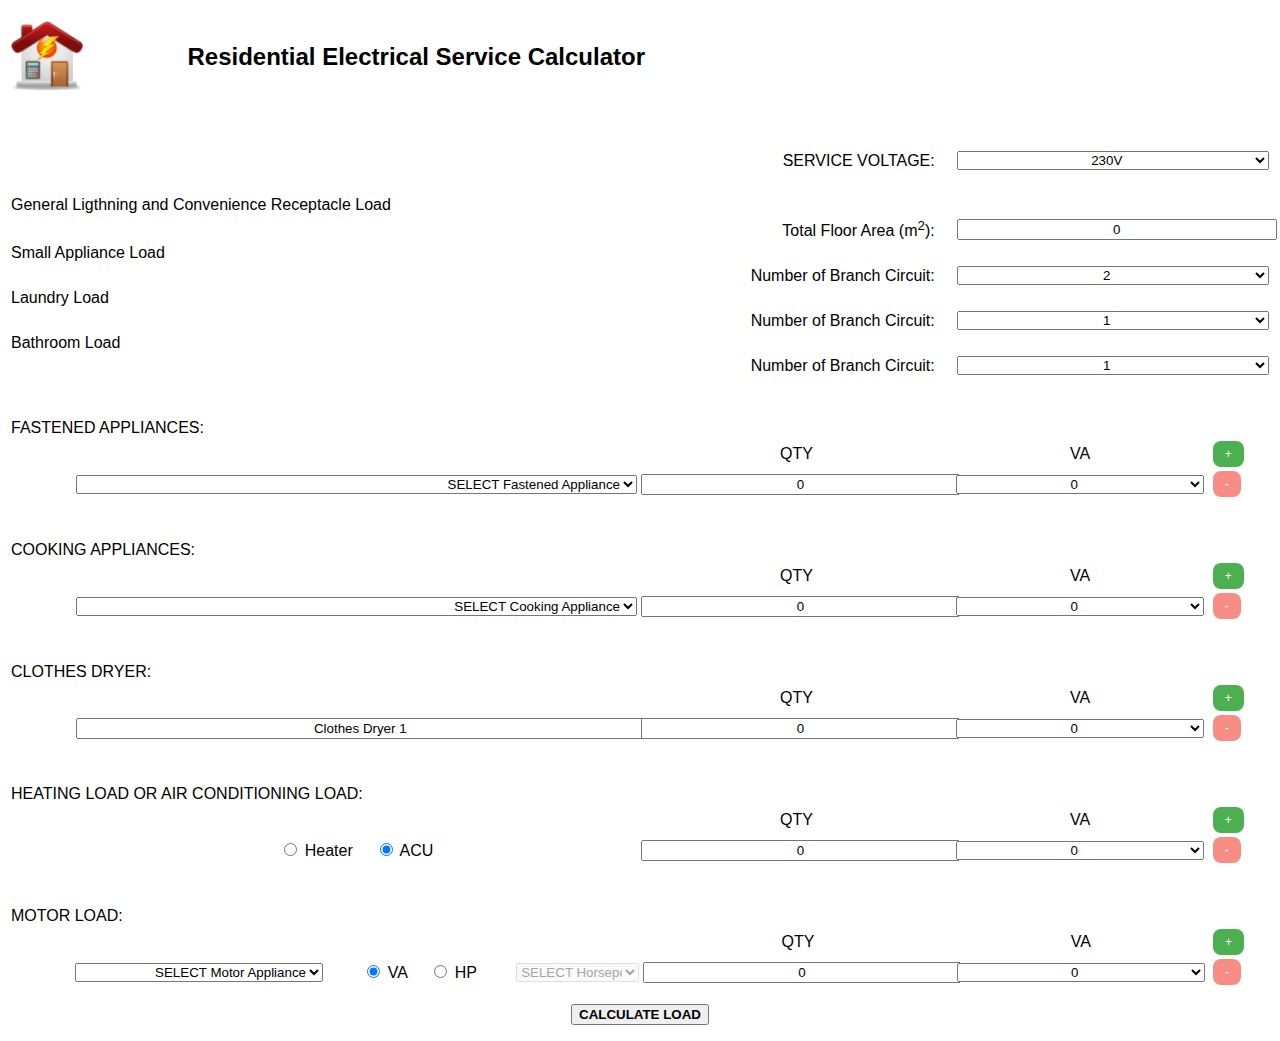
==== commit bcbe3d40: "Update index.html" ====
--- a/index.html
+++ b/index.html
@@ -129,7 +129,7 @@
 
 <table id="tblHeading" style="width:100%; margin:1em auto" border="0">	
 	<tr>
-		<td><img src="eclc00 128x128.png" height="72px" width="72px"></td>
+		<td><img src="favicon.png" height="72px" width="72px"></td>
 		<td><h2>Residential Electrical Service Calculator</h2></td>
 	</tr>
 </table>
@@ -345,7 +345,7 @@
   <div class="modal-content">
     <div class="modal-header">
       <span class="close">&times;</span>
-      <h2><img src="eclc00 128x128.png" height="48px" width="48px">Load Calculation Results</h2>
+      <h2><img src="favicon.png" height="48px" width="48px">Load Calculation Results</h2>
     </div>
     <div class="modal-body">
       <p>Phase Load   =        VA</p>
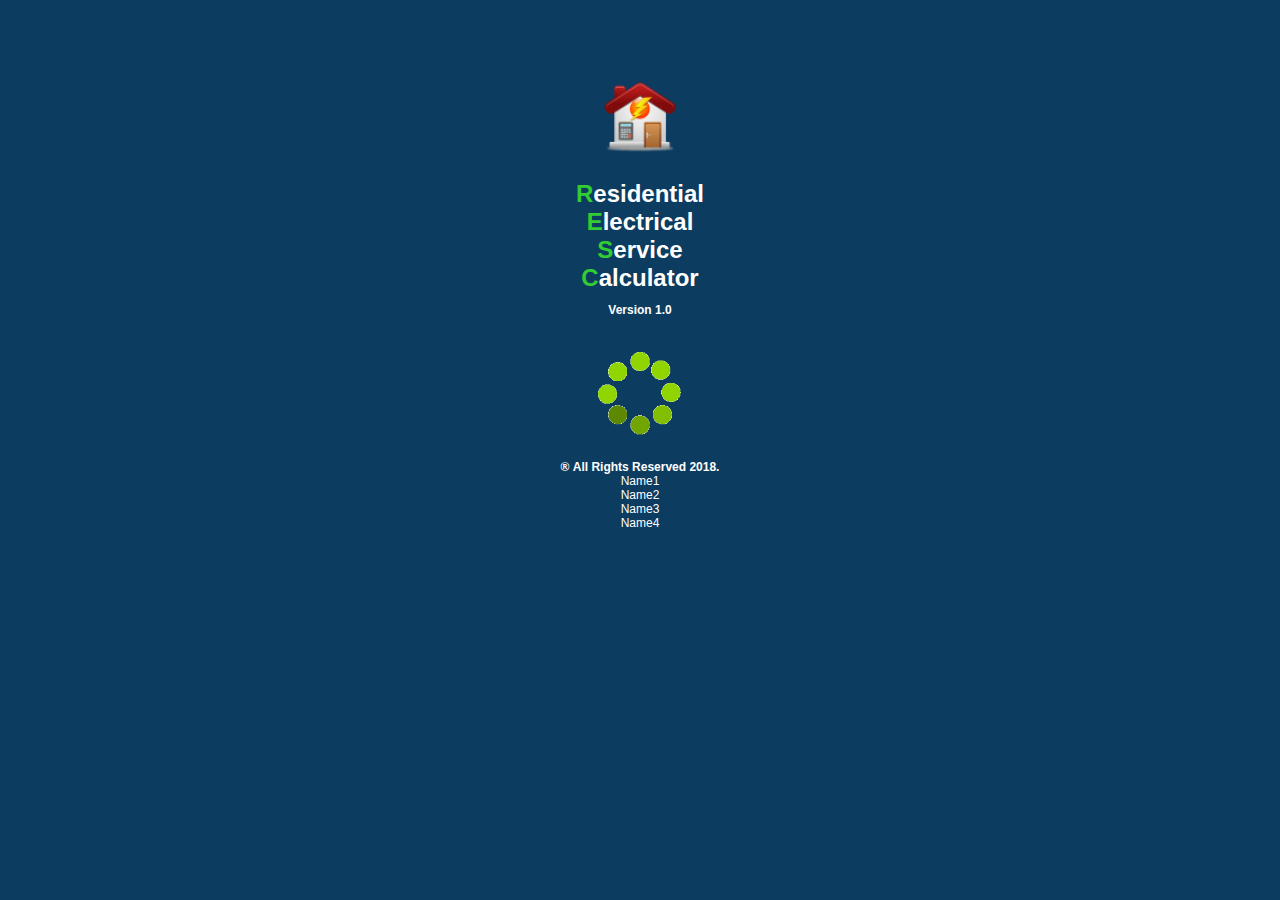
==== commit 12f72104: "Add files via upload" ====
--- a/index.html
+++ b/index.html
@@ -3,760 +3,34 @@
 <head>
 <meta name="viewport" content="width=device-width, initial-scale=1">
 <link rel="shortcut icon" type="image/png" href="favicon.png"/>
-<style>
-body {font-family: Arial, Helvetica, sans-serif;}
-
-/* The Modal (background) */
-.modal {
-    display: none; /* Hidden by default */
-    position: fixed; /* Stay in place */
-    z-index: 1; /* Sit on top */
-    padding-top: 100px; /* Location of the box */
-    left: 0;
-    top: 0;
-    width: 100%; /* Full width */
-    height: 100%; /* Full height */
-    overflow: auto; /* Enable scroll if needed */
-    background-color: rgb(0,0,0); /* Fallback color */
-    background-color: rgba(0,0,0,0.4); /* Black w/ opacity */
-}
-
-/* Modal Content */
-.modal-content {
-    position: relative;
-    background-color: #fefefe;
-    margin: auto;
-    padding: 0;
-    border: 1px solid #888;
-    width: 80%;
-    box-shadow: 0 4px 8px 0 rgba(0,0,0,0.2),0 6px 20px 0 rgba(0,0,0,0.19);
-    -webkit-animation-name: animatetop;
-    -webkit-animation-duration: 0.4s;
-    animation-name: animatetop;
-    animation-duration: 0.4s
-}
-
-/* Add Animation */
-@-webkit-keyframes animatetop {
-    from {top:-300px; opacity:0} 
-    to {top:0; opacity:1}
-}
-
-@keyframes animatetop {
-    from {top:-300px; opacity:0}
-    to {top:0; opacity:1}
-}
-
-/* The Close Button */
-.close {
-    color: white;
-    float: right;
-    font-size: 28px;
-    font-weight: bold;
-}
-
-.close:hover,
-.close:focus {
-    color: #000;
-    text-decoration: none;
-    cursor: pointer;
-}
-
-.modal-header {
-    padding: 2px 16px;
-    background-color: #5cb85c;
-    color: white;
-}
-
-.modal-body {padding: 2px 16px;}
-
-.modal-footer {
-    padding: 2px 16px;
-    background-color: #5cb85c;
-    color: white;
-}
-
-/*buttons */
-.buttonAdd {
-    background-color: #4CAF50; /* Green */
-    border: none;
-    border-radius: 8px;
-    color: white;
-    padding: 6px 12px;
-    text-align: center;
-    text-decoration: none;
-    display: inline-block;
-    font-size: 12px;
-    cursor: pointer;
-}
-
-.buttonDelete {
-    background-color: #f44336; /* Red*/
-    border: none;
-    border-radius: 8px;
-    color: white;
-    padding: 6px 12px;
-    text-align: center;
-    text-decoration: none;
-    display: inline-block;
-    font-size: 12px;
-    cursor: pointer;
-}
-	
-.buttonDisabled {
-	opacity: 0.6;
-    cursor: not-allowed;
-}
-</style>
-
-<script>
-/* GLOBAL VARS */
-
-/*Row Counters*/
-var rowsFA=1;
-var rowsCA=1;
-var rowsCD=1;
-var rowsHL=1;
-var rowsML=1;
-</script>
-
-</head>
-
-<body onload="myOnLoadFunction()">
-<!-- 
-	<table id="tblMain" style="width:100%; margin:1em auto">	
--->
-
-<table id="tblHeading" style="width:100%; margin:1em auto" border="0">	
-	<tr>
-		<td><img src="favicon.png" height="72px" width="72px"></td>
-		<td><h2>Residential Electrical Service Calculator</h2></td>
-	</tr>
-</table>
-<br>
-
-<table id="tblLoads"  style="width:100%; margin:1em auto" border="0">	
-	<tr>
-		<td width="75%" align="right">SERVICE VOLTAGE: &nbsp;&nbsp;&nbsp;</td>
-		<td width="25%">			
-			<select id="serviceVoltage" style="width:100%; text-align-last:center;" >
-				<option value="230" selected>230V</option>
-				<option value="208">208V</option>
-				<option value="200">200V</option>
-				<option value="115">115V</option>
-			</select>	
-		</td>
-	</tr>
-	<tr>
-		<td>&nbsp;</td>
-	</tr>
-	<tr>
-		<td width="75%">General Ligthning and Convenience Receptacle Load</td>
-		<td width="25%">&nbsp;</td>
-	</tr>
-	
-	<tr>
-		<td width="75%" align="right">Total Floor Area (m<sup>2</sup>): &nbsp;&nbsp;&nbsp;</td>
-		<td width="25%"><input type="text" id="floorArea" style="width:100%;text-align:center;" value="0"></td>
-	</tr>
-	
-	<tr>
-		<td width="75%">Small Appliance Load</td>
-		<td width="25%">&nbsp;</td>
-	</tr>
-	
-	<tr>
-		<td width="75%" align="right">Number of Branch Circuit: &nbsp;&nbsp;&nbsp;</td>
-		<td width="25%">			
-			<select id="SAL" style="width:100%; text-align-last:center;" >
-				<option value="1">1</option>
-				<option selected value="2">2</option>
-			</select>	
-		</td>
-	</tr>
-	
-	<tr>
-		<td width="75%">Laundry Load</td>
-		<td width="25%">&nbsp;</td>
-	</tr>
-	
-	<tr>
-		<td width="75%" align="right">Number of Branch Circuit: &nbsp;&nbsp;&nbsp;</td>
-		<td width="25%">			
-			<select id="laundry" style="width:100%; text-align-last:center;" >
-				<option selected value="1">1</option>
-				<option value="2">2</option>
-			</select>	
-		</td>
-	</tr>
-	
-	<tr>
-		<td width="75%">Bathroom Load</td>
-		<td width="25%">&nbsp;</td>
-	</tr>
-	
-	<tr>
-		<td width="75%" align="right">Number of Branch Circuit: &nbsp;&nbsp;&nbsp;</td>
-		<td width="25%">			
-			<select id="bathroom" style="width:100%; text-align-last:center;" >
-				<option selected value="1">1</option>
-				<option value="2">2</option>
-			</select>	
-		</td>
-	</tr>
-	
-	
-</table>
-
-<table id="tblFA" name="tblFA" style="width:100%; margin:1em auto" border="0">	
-	<tr id="rowFA00">
-		<td colspan=5>&nbsp; </td>		
-	</tr>
-	<tr id="rowFA01">
-		<td colspan=5>FASTENED APPLIANCES: </td>		
-	</tr>	
-	<tr id="rowFA02">
-		<td width="5%">&nbsp;</td>
-		<td width="45%">&nbsp;</td>
-		<td width="25%" align="center">QTY</td>
-		<td width="20%" align="center">VA</td>
-		<td width="5%">&nbsp;<button class="buttonAdd" id="btnAddFA" onclick="addFA()">+</button></td>		
-	</tr>
-	<tr id="rowFA1">
-		<td width="5%">&nbsp;</td>
-		<td width="45%">
-			<select id="cboFA1" onchange="cboFAChanged(1)" style="width:100%; text-align-last:right;" ></select>
-		</td>
-		<td width="25%"><input type="text" id="FAQty1" style="width:100%;text-align:center;" value="0"></td>
-		<td width="20%"><select id="cboFAVA1" style="width:100%; text-align-last:center;" ><option selected value="0">0</option></select></td>		
-		<td width="5%">&nbsp;<button class="buttonDelete buttonDisabled" id="btnDeleteFA1" disabled>-</button></td>
-	</tr>		
-</table>
-
-<table id="tblCA"  style="width:100%; margin:1em auto" border="0">
-	<tr id="rowCA00">
-		<td colspan=5>&nbsp; </td>		
-	</tr>
-	<tr id="rowCA01">
-		<td colspan=5>COOKING APPLIANCES: </td>		
-	</tr>	
-	<tr id="rowCA02">
-		<td width="5%">&nbsp;</td>
-		<td width="45%">&nbsp;</td>
-		<td width="25%" align="center">QTY</td>
-		<td width="20%" align="center">VA</td>
-		<td width="5%">&nbsp;<button class="buttonAdd" id="btnAddCA" onclick="addCA()">+</button></td>		
-	</tr>
-	<tr id="rowCA1">
-		<td width="5%">&nbsp;</td>
-		<td width="45%">
-			<select id="cboCA1" onchange="cboCAChanged(1)" style="width:100%; text-align-last:right;" ></select>
-		</td>
-		<td width="25%"><input type="text" id="CAQty1" style="width:100%;text-align:center;" value="0"></td>
-		<td width="20%"><select id="cboCAVA1" style="width:100%; text-align-last:center;" ><option selected value="0">0</option></select></td>		
-		<td width="5%">&nbsp;<button class="buttonDelete buttonDisabled" id="btnDeleteCA1" disabled>-</button></td>
-	</tr>
-</table>
-
-<table id="tblCD"  style="width:100%; margin:1em auto" border="0">
-	<tr id="rowCD00">
-		<td colspan=5>&nbsp; </td>		
-	</tr>
-	<tr id="rowCD01">
-		<td colspan=5>CLOTHES DRYER: </td>		
-	</tr>	
-	<tr id="rowCD02">
-		<td width="5%">&nbsp;</td>
-		<td width="45%">&nbsp;</td>
-		<td width="25%" align="center">QTY</td>
-		<td width="20%" align="center">VA</td>
-		<td width="5%">&nbsp;<button class="buttonAdd" id="btnAddCD" onclick="addCD()">+</button></td>		
-	</tr>
-	<tr id="rowCD1">
-		<td width="5%">&nbsp;</td>	        
-        <td width="45%"><input type="text" id="CD1" style="width:100%;text-align:center;" value="Clothes Dryer 1"></td>		
-       	<td width="25%"><input type="text" id="CDQty1" style="width:100%;text-align:center;" value="0"></td>
-       	<td width="20%"><select id="cboCDVA1" style="width:100%; text-align-last:center;" ><option selected value="0">0</option></select></td>
-       	<td width="5%">&nbsp;<button class="buttonDelete buttonDisabled" id="btnDeleteCD1" disabled>-</button></td>
-	</tr>
-</table>
-
-<table id="tblHL"  style="width:100%; margin:1em auto" border="0">	
-	<tr id="rowHL00">
-		<td colspan=5>&nbsp; </td>		
-	</tr>
-	<tr id="rowHL01">
-		<td colspan=5>HEATING LOAD OR AIR CONDITIONING LOAD: </td>		
-	</tr>	
-	<tr id="rowHL02">
-		<td width="5%">&nbsp;</td>
-		<td width="45%">&nbsp;</td>
-		<td width="25%" align="center">QTY</td>
-		<td width="20%" align="center">VA</td>
-		<td width="5%">&nbsp;<button class="buttonAdd" id="btnAddHL" onclick="addHL()">+</button></td>		
-	</tr>				
-	<tr id="rowHL1">
-		<td width="5%">&nbsp;</td>
-		<td width="45%" align="center"><div name="selectHLrating1" id="selectHLrating1"><input type="radio" id="heater1" name="selectHLrating1" value="heater"> Heater &nbsp;&nbsp;&nbsp;&nbsp;<input type="radio" id="acu1" name="selectHLrating1" value="acu" checked> ACU</div></td>
-		<td width="25%"><input type="text" id="HLQty1" style="width:100%;text-align:center;" value="0"></td>
-		<td width="20%"><select id="cboHLVA1" style="width:100%; text-align-last:center;" ><option selected value="0">0</option></select></td>
-		<td width="5%">&nbsp;<button class="buttonDelete buttonDisabled" id="btnDeleteHL1" disabled>-</button></td>		
-	</tr>
-</table>
-
-<table id="tblML"  style="width:100%; margin:1em auto" border="0">	
-	<tr id="rowML00">
-		<td colspan=7>&nbsp; </td>		
-	</tr>
-	<tr id="rowML01">
-		<td colspan=7>MOTOR LOAD: </td>		
-	</tr>	
-	<tr id="rowML02">
-		<td width="5%">&nbsp;</td>
-		<td width="20%">&nbsp;</td>
-		<td width="15%">&nbsp;</td>
-		<td width="10%">&nbsp;</td>
-		<td width="25%" align="center">QTY</td>
-		<td width="20%" align="center">VA</td>
-		<td width="5%">&nbsp;<button class="buttonAdd" id="btnAddML" onclick="addML()">+</button></td>		
-	</tr>	
-	<tr>
-		<td width="5%">&nbsp;</td>
-		<td width="20%"><select id="cboML1" onchange="cboMLChanged(1)" style="width:100%; text-align-last:right;" ></select></td>
-		<td width="15%" align="center"><div name="selectMLrating1" id="selectMLrating1"><input type="radio" id="VA1" name="selectMLrating1" onclick = "MLratingTypeChanged(this)" value="VA" checked> VA &nbsp;&nbsp;&nbsp;&nbsp;<input type="radio" id="HP1" name="selectMLrating1" onclick = "MLratingTypeChanged(this)" value="HP"> HP </div></td>
-		<td width="10%" align="center"><select id="cboHP1" onchange="cboHPChanged(1)" style="width:100%; text-align-last:right;" disabled></select></td>
-		<td width="25%"><input type="text" id="MLQty1" style="width:100%;text-align:center;" value="0"></td>
-		<td width="20%"><select id="cboMLVA1" style="width:100%; text-align-last:center;" ><option selected value="0">0</option></select></td>	
-		<td width="5%">&nbsp;<button class="buttonDelete buttonDisabled" id="btnDeleteML1" disabled>-</button></td>	
-	</tr>	
-</table>
 
 
 
 
-<!-- Trigger/Open The Modal -->
-<p align="center">
-<button id="myBtn"><b>CALCULATE LOAD</b></button>
-</p>
-<!-- The Modal -->
-<div id="myModal" class="modal">
-
-  <!-- Modal content -->
-  <div class="modal-content">
-    <div class="modal-header">
-      <span class="close">&times;</span>
-      <h2><img src="favicon.png" height="48px" width="48px">Load Calculation Results</h2>
-    </div>
-    <div class="modal-body">
-      <p>Phase Load   =        VA</p>
-      <p>Neutral Load =        VA</p> 	
-	  <hr>
-	  <input type="radio" id="copper" value="copper" checked> Copper &nbsp;&nbsp;&nbsp;&nbsp;
-			<input type="radio" id="aluminum" value="aluminum" > Aluminum
-	  <p>Size of Service Entrace Conductor</p>
-	  <p>**</p>
-	  <p>&nbsp;</p>
-      <p>Size of Main Current Protective Device</p>
-	  <p>**</p>
-    </div>
-    <div class="modal-footer">
-      Note:<br>&nbsp;&nbsp;&nbsp;&nbsp;Ground is Copper<br>
-	  <br><i>Coleen, results will be computed once formula are explained.</i><br>
-    </div>
-  </div>
-
-</div>
-
-<script type="text/javascript">
+</head>
+<!-- #0c3c60 -->
+<body onload="setTimeout(function(){window.location = 'main.html';}, 5000)" style="background-color:#0c3c60;"> 
+<!--  <body style="background-color:#0c3c60;"> -->
+<p style="margin-top:80px;"></p>
+<center>
+	<img src="favicon.png" height="72px" width="72px">
+	<p style="font-size:24px;color:white;font-family:arial;font-weight:bold;">
+		<color style="color:limegreen;">R</color>esidential<br>
+		<color style="color:limegreen;">E</color>lectrical<br>
+		<color style="color:limegreen;">S</color>ervice<br>
+		<color style="color:limegreen;">C</color>alculator<br>
+		<color style="font-size:12px;">Version 1.0</color><br>
+	</p>
 	
-	//---------------------------------------------------------------
-	/*Arrays*/
-	//VA Ratings
-	var arrVARating230V = [0, 2.2, 2.9, 3.6, 4.9, 6.9, 8, 10, 12, 17, 28, 40, 50];
-	var arrVARating208V = [0, 2.4, 3.2, 4, 5.4, 7.6, 8.8, 11, 13.2, 18.7, 30.8, 44, 55];
-	var arrVARating200V = [0, 2.5, 3.3, 4.1, 5.6, 7.9, 9.2, 11.5, 13.8, 19.6, 32.2, 46, 57.5];
-	var arrVARating115V = [0, 4.4, 5.8, 7.2, 9.8, 13.8, 16, 20, 24, 34, 56, 80, 100];
-	var arrHPRatingText = ["0", "1/6", "1/4", "1/3", "1/2", "3/4", "1", "1 1/2", "2", "3", "5", "7 1/2", "10"]
-	var arrHPRating = [0, 0.166666666666667, 0.25, 0.333333333333333, 0.5, 0.75, 1, 1.5, 2, 3, 5, 7.5, 10]
+	<img src="busy.gif" height="100px" width="100px">	
 	
-	//---------------------------------------------------------------
-	//Appliance Types
-	var arrFAtypes = ["Garbage Disposer", "Water Heater", "Dishwasher"];
-	var arrCAtypes = ["Electric Range", "Cook Top", "Wall-Mounted Oven"];
-	var arrMLtypes = ["Water Pump", "Washing Machine"];
-	
-	//---------------------------------------------------------------
-	//Get the modal
-	var modal = document.getElementById('myModal');
-	
-	// Get the button that opens the modal
-	var btn = document.getElementById("myBtn");
-	
-	// Get the <span> element that closes the modal
-	var span = document.getElementsByClassName("close")[0];
-	
-	// When the user clicks the button, open the modal 
-	btn.onclick = function() {
-	    modal.style.display = "block";
-	}
-	
-	// When the user clicks on <span> (x), close the modal
-	span.onclick = function() {
-	    modal.style.display = "none";
-	}
-	
-	// When the user clicks anywhere outside of the modal, close it
-	window.onclick = function(event) {
-	    if (event.target == modal) {
-	        modal.style.display = "none";
-	    }
-	}
-	
-	
-	
-	//---------------------------------------------------------------
-	//gen-purpose functions
-	
-	function myOnLoadFunction() {
-		//POPULATE COMBOBOXES (first rows)		
-		populateFAcbo("cboFA1");
-		populateCAcbo("cboCA1");
-		populateMLcbo("cboML1");
-		populateHPcbo("cboHP1");
-		
-    	//POPULATE VAs
-    	setVARating("cboFAVA1");
-    	setVARating("cboCAVA1");
-    	setVARating("cboCDVA1");
-    	setVARating("cboHLVA1");
-    	setMLVARating("cboMLVA1", "VA");
-	}
-	
-	function setVARating(cboName) {
-		var volt = document.getElementById("serviceVoltage").value;
-		var arr=[];
-		if (volt==230) {
-			arr=arrVARating230V;			
-		}
-		else if(volt==208){
-			arr=arrVARating208V;
-		}
-		else if(volt==200) {
-			arr=arrVARating200V;
-		}
-		else {
-			//volt=115
-			arr=arrVARating115V;
-		}
-			
-		var cbo = document.getElementById(cboName); 
-		cbo.innerHTML="";
-		for(var i = 0; i < arr.length; i++) {
-    	    var opt = arr[i];
-    	    var el = document.createElement("option");
-    	    el.textContent = opt;
-    	    el.value = opt;
-    	    cbo.appendChild(el);
-    	}
-	}
-	
-	
-	
-	
-	//---------------------------------------------------------------
-	//FA functions
-	
-	function populateFAcbo(cboName){
-		var cbo = document.getElementById(cboName); 
-		var el = document.createElement("option");
-	    el.textContent = "SELECT Fastened Appliance";
-	    el.value = "";
-	    el.selected=true;
-	    el.disabled=true;
-	    cbo.appendChild(el);
-
-    	for(var i = 0; i < arrFAtypes.length; i++) {
-    	    var opt = arrFAtypes[i];
-    	    el = document.createElement("option");
-    	    el.textContent = opt;
-    	    el.value = opt;
-    	    cbo.appendChild(el);
-    	}
-    	
-	}
-	
-	function cboFAChanged(index) {
-		setVARating("cboFAVA" + index)
-	}
-	
-	function addFA() {		
-        var cols = "";        
-        rowsFA = rowsFA+1;
-        //alert(rowsFA);
-        cols += '<tr id="rowFA' + rowsFA + '">';
-        cols += '<td width="5%">&nbsp;</td>';	        
-        cols += '<td width="45%"><select id="cboFA' + rowsFA + '" onchange="cboFAChanged(' + rowsFA + ')" style="width:100%; text-align-last:right;" ></select></td>';		
-       	cols += '<td width="25%"><input type="text" id="FAQty' + rowsFA + '" style="width:100%;text-align:center;" value="0"></td>';
-       	cols += '<td width="20%"><select id="cboFAVA' + rowsFA + '" style="width:100%; text-align-last:center;" ><option selected value="0">0</option></select></td>';
-       	cols += '<td width="5%">&nbsp;<button class="buttonDelete" id="' + rowsFA + '" onclick="deleteFA(this)">-</button></td>';
-       	cols += '</tr>';       	
-       	var tr=document.getElementById("tblFA").insertRow(-1).innerHTML = cols;
-       	populateFAcbo("cboFA"+rowsFA);       	    	
-	}
-	
-	function deleteFA(obj){		
-		var index = obj.closest("tr").rowIndex;
-		document.getElementById("tblFA").deleteRow(index);    	   
-	}
-	
-	
-	//---------------------------------------------------------------
-	//CA functions
-	
-	function populateCAcbo(cboName){
-		var cbo = document.getElementById(cboName); 
-		var el = document.createElement("option");
-	    el.textContent = "SELECT Cooking Appliance";
-	    el.value = "";
-	    el.selected=true;
-	    el.disabled=true;
-	    cbo.appendChild(el);
-
-    	for(var i = 0; i < arrCAtypes.length; i++) {
-    	    var opt = arrCAtypes[i];
-    	    el = document.createElement("option");
-    	    el.textContent = opt;
-    	    el.value = opt;
-    	    cbo.appendChild(el);
-    	}
-    	
-	}
-	
-	function cboCAChanged(index) {
-		setVARating("cboCAVA" + index)
-	}
-	
-	function addCA() {		
-        var cols = "";        
-        rowsCA = rowsCA+1;        
-        cols += '<tr id="rowCA' + rowsCA + '">';
-        cols += '<td width="5%">&nbsp;</td>';	        
-        cols += '<td width="45%"><select id="cboCA' + rowsCA + '" onchange="cboCAChanged(' + rowsCA + ')" style="width:100%; text-align-last:right;" ></select></td>';		
-       	cols += '<td width="25%"><input type="text" id="CAQty' + rowsCA + '" style="width:100%;text-align:center;" value="0"></td>';
-       	cols += '<td width="20%"><select id="cboCAVA' + rowsCA + '" style="width:100%; text-align-last:center;" ><option selected value="0">0</option></select></td>';
-       	cols += '<td width="5%">&nbsp;<button class="buttonDelete" id="' + rowsCA + '" onclick="deleteCA(this)">-</button></td>';
-       	cols += '</tr>';       	
-       	var tr=document.getElementById("tblCA").insertRow(-1).innerHTML = cols;
-       	populateCAcbo("cboCA"+rowsCA);       	    	
-	}
-	
-	function deleteCA(obj){		
-		var index = obj.closest("tr").rowIndex;
-		document.getElementById("tblCA").deleteRow(index);    	   
-	}
-	
-	
-	//---------------------------------------------------------------
-	//CD functions
-	
-	function addCD() {		
-        var cols = "";        
-        rowsCD = rowsCD+1;        
-        cols += '<tr id="rowCD' + rowsCD + '">';
-        cols += '<td width="5%">&nbsp;</td>';	        
-        cols += '<td width="45%"><input type="text" id="CD' + rowsCD + '" style="width:100%;text-align:center;" value="Clothes Dryer ' + rowsCD + '"></td>';		
-       	cols += '<td width="25%"><input type="text" id="CDQty' + rowsCD + '" style="width:100%;text-align:center;" value="0"></td>';
-       	cols += '<td width="20%"><select id="cboCDVA' + rowsCD + '" style="width:100%; text-align-last:center;" ><option selected value="0">0</option></select></td>';
-       	cols += '<td width="5%">&nbsp;<button class="buttonDelete" id="btnDeleteCD' + rowsCD + '" onclick="deleteCD(this)">-</button></td>';
-       	cols += '</tr>';       	
-       	var tr=document.getElementById("tblCD").insertRow(-1).innerHTML = cols;   
-       	setVARating("cboCDVA" + rowsCD)
-	}
-	
-	function deleteCD(obj){		
-		var index = obj.closest("tr").rowIndex;
-		document.getElementById("tblCD").deleteRow(index);    	   
-	}
-	
-	
-	//---------------------------------------------------------------
-	//HL functions
-	
-	function addHL() {		
-        var cols = "";        
-        rowsHL = rowsHL+1;        
-        cols += '<tr id="rowHL' + rowsHL + '">';
-        cols += '<td width="5%">&nbsp;</td>';	        
-        cols += '<td width="45%" align="center"><div name="selectHLrating' + rowsHL + '" id="selectHLrating' + rowsHL + '"><input type="radio" id="heater' + rowsHL + '" name="selectHLrating' + rowsHL + '" value="heater"> Heater &nbsp;&nbsp;&nbsp;&nbsp;<input type="radio" id="acu' + rowsHL + '" name="selectHLrating' + rowsHL + '" value="acu" checked> ACU</div></td>';		
-       	cols += '<td width="25%"><input type="text" id="HLQty' + rowsHL + '" style="width:100%;text-align:center;" value="0"></td>';
-       	cols += '<td width="20%"><select id="cboHLVA' + rowsHL + '" style="width:100%; text-align-last:center;" ><option selected value="0">0</option></select></td>';
-       	cols += '<td width="5%">&nbsp;<button class="buttonDelete" id="btnDeleteHL' + rowsHL + '" onclick="deleteHL(this)">-</button></td>';
-       	cols += '</tr>';       	
-       	var tr=document.getElementById("tblHL").insertRow(-1).innerHTML = cols;   
-       	setVARating("cboHLVA" + rowsHL)
-	}
-	
-	function deleteHL(obj){		
-		var index = obj.closest("tr").rowIndex;
-		document.getElementById("tblHL").deleteRow(index);    	   
-	}
-	
-	
-	//---------------------------------------------------------------
-	//ML functions
-	
-	function populateMLcbo(cboName){
-		var cbo = document.getElementById(cboName); 
-		var el = document.createElement("option");
-	    el.textContent = "SELECT Motor Appliance";
-	    el.value = "";
-	    el.selected=true;
-	    el.disabled=true;
-	    cbo.appendChild(el);
-
-    	for(var i = 0; i < arrMLtypes.length; i++) {
-    	    var opt = arrMLtypes[i];
-    	    el = document.createElement("option");
-    	    el.textContent = opt;
-    	    el.value = opt;
-    	    cbo.appendChild(el);
-    	}
-    	
-	}
-	
-	function populateHPcbo(cboName){
-		var cbo = document.getElementById(cboName); 
-		cbo.innerHTML="";
-		var el = document.createElement("option");
-	    el.textContent = "SELECT Horsepower";
-	    el.value = "";
-	    el.selected=true;
-	    el.disabled=true;
-	    cbo.appendChild(el);
-
-    	for(var i = 0; i < arrHPRating.length; i++) {
-    	    var opt = arrHPRatingText[i];
-    	    el = document.createElement("option");
-    	    el.textContent = opt;
-    	    el.value = arrHPRating[i];
-    	    cbo.appendChild(el);
-    	}
-    	
-	}
-	
-	
-	function cboMLChanged(index) {
-		var obj=document.getElementById("VA" + index);		
-		if (obj.checked==true) {
-			setMLVARating("cboMLVA" + index, "VA");	
-		} else {
-			setMLVARating("cboMLVA" + index, "HP");
-		}						
-	}
-	
-	function cboHPChanged(index) {
-		var thisIndex=document.getElementById("cboHP" + index).selectedIndex-1;
-		var volt = document.getElementById("serviceVoltage").value;
-		var arr=[];
-		if (volt==230) {
-			arr=arrVARating230V;			
-		} else if(volt==208){
-			arr=arrVARating208V;
-		} else if(volt==200) {
-			arr=arrVARating200V;
-		} else {
-			//volt=115
-			arr=arrVARating115V;
-		}
-		var thisVA=arr[thisIndex];
-		var cbo = document.getElementById("cboMLVA" + index);
-		cbo.innerHTML="";						
-		var el = document.createElement("option");
-	    el.textContent = thisVA;
-	    el.value = thisVA;
-	    cbo.appendChild(el);
-	}
-	
-	function addML() {		
-        var cols = "";        
-        rowsML = rowsML+1;        
-        cols += '<tr id="rowML' + rowsML + '">';
-        cols += '<td width="5%">&nbsp;</td>';	        
-        cols += '<td width="20%"><select id="cboML' + rowsML + '" onchange="cboMLChanged(' + rowsML + ')" style="width:100%; text-align-last:right;" ></select></td>';		
-       	cols += '<td width="15%" align="center"><div name="selectMLrating' + rowsML + '" id="selectMLrating' + rowsML + '"><input type="radio" id="VA' + rowsML + '" name="selectMLrating' + rowsML + '" onclick = "MLratingTypeChanged(this)" value="VA" checked> VA &nbsp;&nbsp;&nbsp;&nbsp;<input type="radio" id="HP' + rowsML + '" name="selectMLrating' + rowsML + '" onclick = "MLratingTypeChanged(this)" value="HP"> HP </div></td>';
-       	cols += '<td width="10%" align="center"><select id="cboHP' + rowsML + '" onchange="cboHPChanged(' + rowsML + ')" style="width:100%; text-align-last:right;" disabled></select></td>';
-       	cols += '<td width="25%"><input type="text" id="MLQty' + rowsML + '" style="width:100%;text-align:center;" value="0"></td>';
-       	cols += '<td width="20%"><select id="cboMLVA' + rowsML + '" style="width:100%; text-align-last:center;" ><option selected value="0">0</option></select></td>';       	
-       	cols += '<td width="5%">&nbsp;<button class="buttonDelete" id="' + rowsML + '" onclick="deleteML(this)">-</button></td>';
-       	cols += '</tr>';  
-       	var tr=document.getElementById("tblML").insertRow(-1).innerHTML = cols;
-       	populateMLcbo("cboML"+rowsML);
-       	populateHPcbo("cboHP"+rowsML);
-	}
-	
-	function deleteML(obj){		
-		var index = obj.closest("tr").rowIndex;
-		document.getElementById("tblML").deleteRow(index);    	   
-	}
-	
-	function MLratingTypeChanged(obj) {
-		var index = obj.closest("tr").rowIndex;
-		var str=obj.id;		
-		var thisID=str.substring(2,str.length);		
-		var cbo=document.getElementById("cboHP" + thisID);
-		if (obj.value=="HP") {
-			cbo.disabled=false;
-			setMLVARating("cboMLVA" + thisID, "HP");
-			populateHPcbo("cboHP"+thisID	)
-		} else {
-			cbo.disabled=true;			
-			setMLVARating("cboMLVA" + thisID, "VA");
-		}
-		
-
-	}
-	
-	function setMLVARating(cboName, ratingType) {
-		var volt = document.getElementById("serviceVoltage").value;
-		var arr=[];
-		var cbo = document.getElementById(cboName);
-		cbo.innerHTML="";
-		if (ratingType=="VA") {
-			if (volt==230) {
-				arr=arrVARating230V;			
-			}
-			else if(volt==208){
-				arr=arrVARating208V;
-			}
-			else if(volt==200) {
-				arr=arrVARating200V;
-			}
-			else {
-				//volt=115
-				arr=arrVARating115V;
-			}										
-			for(var i = 0; i < arr.length; i++) {
-	    	    var opt = arr[i];
-	    	    var el = document.createElement("option");
-	    	    el.textContent = opt;
-	    	    el.value = opt;
-	    	    cbo.appendChild(el);
-	    	}
-		} else {
-			var el = document.createElement("option");
-    	    el.textContent = "0";
-    	    el.value = "0";
-    	    cbo.appendChild(el);
-    	    
-    		var str=cbo.id;		    		
-    		var thisID=str.substring(7,str.length);		    		
-    	    
-    	    populateHPcbo("cboHP" + thisID);
-		}
-		
-	}
-
-</script>
-
+	<p style="font-size:12px;color:white;font-family:arial;">
+		<color style="font-weight:bold;">&reg;&nbsp;All Rights Reserved 2018.</color><br>
+		Name1<br>
+		Name2<br>
+		Name3<br>
+		Name4<br>
+	</p>
+</center>
 </body>
 </html>
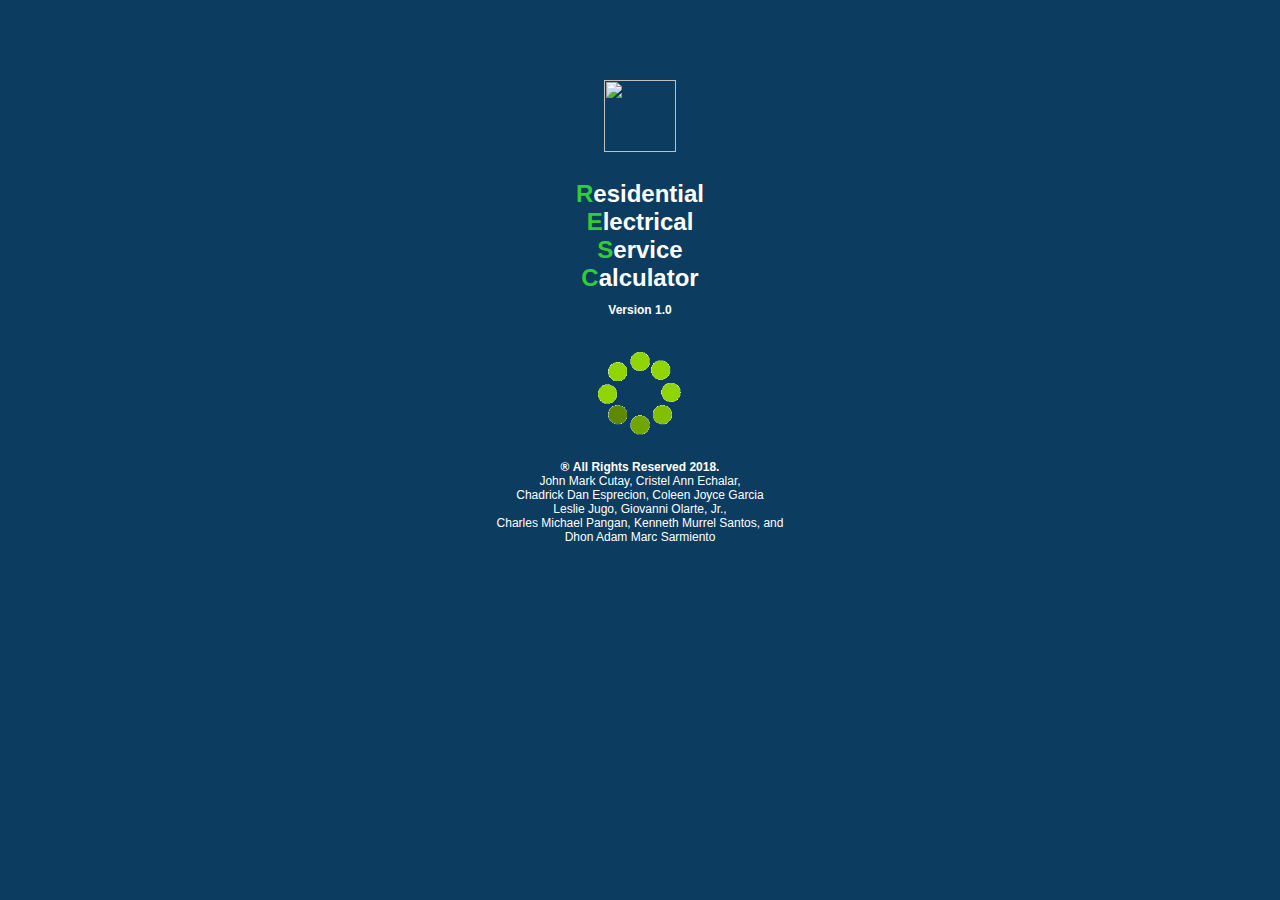
==== commit c072ee4b: "Update index.html" ====
--- a/index.html
+++ b/index.html
@@ -26,10 +26,11 @@
 	
 	<p style="font-size:12px;color:white;font-family:arial;">
 		<color style="font-weight:bold;">&reg;&nbsp;All Rights Reserved 2018.</color><br>
-		Name1<br>
-		Name2<br>
-		Name3<br>
-		Name4<br>
+		John Mark Cutay, Cristel Ann Echalar, <br>
+		Chadrick Dan Esprecion, Coleen Joyce Garcia<br>
+		Leslie Jugo, Giovanni Olarte, Jr., <br>
+		Charles Michael Pangan, Kenneth Murrel Santos, and <br>
+		Dhon Adam Marc Sarmiento<br>
 	</p>
 </center>
 </body>
